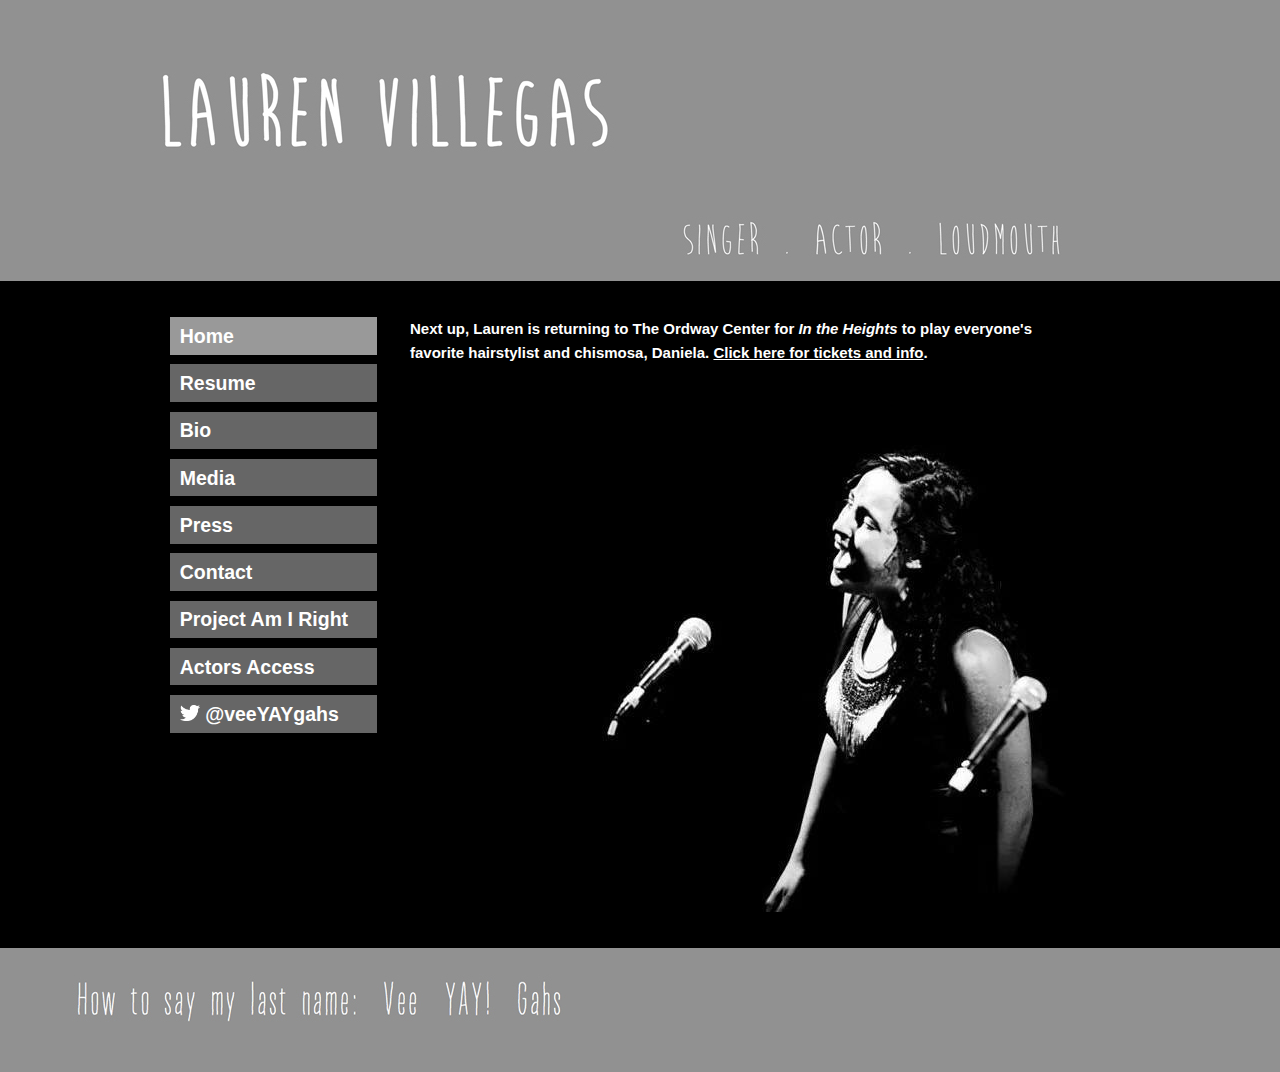
==== index.html @ 74ecfb87 "again" ====
<!DOCTYPE html>
<html lang="en">
<head>
<meta charset="utf-8" />
<meta name="description" content="Lauren Villegas &mdash; Actor, Singer, Performer">
<meta name="keywords" content="singer, actor, actresses, mezzo">
<link rel="shortcut icon" href="favicon.ico"/>
<title>Lauren Villegas &mdash; Actor, Singer, Performer</title>

<link rel="stylesheet" href="css/bootstrap-1.0.0.css" />
<link rel="stylesheet" href="css/960_12_col.css" />
<link rel="stylesheet" href="css/chosen.css" />

<!--[if lt IE 9]>
<script src="http://ie7-js.googlecode.com/svn/version/2.1(beta4)/IE9.js"></script>
<![endif]-->
<script src="js/libs/modernizr-2.0.6.min.js"></script>

</head>
<body>


  <div id="header">
	<div class="container_12">
		<p></p>		  
	</div>
	<!-- end .container_12 -->
  </div>
  <div class="clear"></div>

<body>
  <div id="header">
	<div class="container_12">
		    <a href="index.html"><img src="img/lv.jpg"></a>
	</div>
	<!-- end .container_12 -->
  </div>
  <div class="clear"></div>




  <!--<div  id="main" class="container_12">
  	<div class="grid_12 feature">
  	<br/><br/><img src="img/lv_banner_4.jpg" alt="Lauren Villegas">
		</div>
		</div>-->
                        
	
  	</div>
  	
 <div id="main" class="container_12">
  	<div class="grid_9 prefix_3">
	  	<h2></h2>
  	</div>
  	<div class="clear"></div>	  	
  	<div class="grid_3">
  		<ul class="unstyled side-nav">
  			<li class="active">Home</li>
  			<li><a href="resume.html">Resume</a></li>
            <li><a href="bio.html">Bio</a></li>
			<li><a href="media.html">Media</a></li>
            <li><a href="press.html">Press</a></li>
  			<li><a href="contact.html">Contact</a></li>
            <li><a href="pair.html">Project Am I Right</a></li>
            <li><a href="http://resumes.actorsaccess.com/laurenvillegas">Actors Access</a></li>
            <li><a href="http://twitter.com/VeeYAYGahs"><img src="img/twitter_white.png" width="20px"> @veeYAYgahs</a></li>
            <br/><br/>
  		</ul>
  	</div>
  	<div class="grid_9">
        <div><h4><font color=#FFFFFF>Next up, Lauren is returning to The Ordway Center for <em>In the Heights</em> to play everyone's favorite hairstylist and chismosa, Daniela. <a href="https://ordway.org/event/in-the-heights/"><u>Click here for tickets and info</u></a>.</font></h4>
		</div>
        <img src="img/lv_banner_6.jpg" alt="Lauren Villegas" align="right"><br /><h3><br />
            <!--<h3><font color=#FFFFFF>Lauren is currently making her Off-Broadway debut in Spamilton: An American Parody from the writer and creator of Forbidden Broadway. Visit <a href="http://www.spamilton.com"><u>www.spamilton.com</u></a> for more information and tickets.</font></h3><br />-->
            </div>
      </div><!-- END .container_12 -->
<br /><br />
<div id="footer">
	  <div>
		<a href="http://twitter.com/VeeYAYGahs"><img src="img/say_my_name.jpg"></a>
		</div>	


  </div>
    
    <script type="text/javascript">
        
        var _gaq = _gaq || [];
        _gaq.push(['_setAccount', 'UA-39452061-1']);
        _gaq.push(['_trackPageview']);
        
        (function() {
         var ga = document.createElement('script'); ga.type = 'text/javascript'; ga.async = true;
         ga.src = ('https:' == document.location.protocol ? 'https://ssl' : 'http://www') + '.google-analytics.com/ga.js';
         var s = document.getElementsByTagName('script')[0]; s.parentNode.insertBefore(ga, s);
         })();
        
        </script>


</body>
</html>
---- css/960_12_col.css ----
/*
  960 Grid System ~ Core CSS.
  Learn more ~ http://960.gs/

  Licensed under GPL and MIT.
*/

/*
  Forces backgrounds to span full width,
  even if there is horizontal scrolling.
  Increase this if your layout is wider.

  Note: IE6 works fine without this fix.
*/

body {
  min-width: 960px;
}

/* `Container
----------------------------------------------------------------------------------------------------*/

.container_12 {
  margin-left: auto;
  margin-right: auto;
  width: 960px;
}

/* `Grid >> Global
----------------------------------------------------------------------------------------------------*/

.grid_1,
.grid_2,
.grid_3,
.grid_4,
.grid_5,
.grid_6,
.grid_7,
.grid_8,
.grid_9,
.grid_10,
.grid_11,
.grid_12 {
  display: inline;
  float: left;
  margin-left: 10px;
  margin-right: 10px;
}

.push_1, .pull_1,
.push_2, .pull_2,
.push_3, .pull_3,
.push_4, .pull_4,
.push_5, .pull_5,
.push_6, .pull_6,
.push_7, .pull_7,
.push_8, .pull_8,
.push_9, .pull_9,
.push_10, .pull_10,
.push_11, .pull_11 {
  position: relative;
}

/* `Grid >> Children (Alpha ~ First, Omega ~ Last)
----------------------------------------------------------------------------------------------------*/

.alpha {
  margin-left: 0;
}

.omega {
  margin-right: 0;
}

/* `Grid >> 12 Columns
----------------------------------------------------------------------------------------------------*/

.container_12 .grid_1 {
  width: 60px;
}

.container_12 .grid_2 {
  width: 140px;
}

.container_12 .grid_3 {
  width: 220px;
}

.container_12 .grid_4 {
  width: 300px;
}

.container_12 .grid_5 {
  width: 380px;
}

.container_12 .grid_6 {
  width: 460px;
}

.container_12 .grid_7 {
  width: 540px;
}

.container_12 .grid_8 {
  width: 620px;
}

.container_12 .grid_9 {
  width: 660px;
}

.container_12 .grid_10 {
  width: 780px;
}

.container_12 .grid_11 {
  width: 860px;
}

.container_12 .grid_12 {
  width: 940px;
}

/* `Prefix Extra Space >> 12 Columns
----------------------------------------------------------------------------------------------------*/

.container_12 .prefix_1 {
  padding-left: 80px;
}

.container_12 .prefix_2 {
  padding-left: 160px;
}

.container_12 .prefix_3 {
  padding-left: 240px;
}

.container_12 .prefix_4 {
  padding-left: 320px;
}

.container_12 .prefix_5 {
  padding-left: 400px;
}

.container_12 .prefix_6 {
  padding-left: 480px;
}

.container_12 .prefix_7 {
  padding-left: 560px;
}

.container_12 .prefix_8 {
  padding-left: 640px;
}

.container_12 .prefix_9 {
  padding-left: 720px;
}

.container_12 .prefix_10 {
  padding-left: 800px;
}

.container_12 .prefix_11 {
  padding-left: 880px;
}

/* `Suffix Extra Space >> 12 Columns
----------------------------------------------------------------------------------------------------*/

.container_12 .suffix_1 {
  padding-right: 80px;
}

.container_12 .suffix_2 {
  padding-right: 160px;
}

.container_12 .suffix_3 {
  padding-right: 240px;
}

.container_12 .suffix_4 {
  padding-right: 320px;
}

.container_12 .suffix_5 {
  padding-right: 400px;
}

.container_12 .suffix_6 {
  padding-right: 480px;
}

.container_12 .suffix_7 {
  padding-right: 560px;
}

.container_12 .suffix_8 {
  padding-right: 640px;
}

.container_12 .suffix_9 {
  padding-right: 720px;
}

.container_12 .suffix_10 {
  padding-right: 800px;
}

.container_12 .suffix_11 {
  padding-right: 880px;
}

/* `Push Space >> 12 Columns
----------------------------------------------------------------------------------------------------*/

.container_12 .push_1 {
  left: 80px;
}

.container_12 .push_2 {
  left: 160px;
}

.container_12 .push_3 {
  left: 240px;
}

.container_12 .push_4 {
  left: 320px;
}

.container_12 .push_5 {
  left: 400px;
}

.container_12 .push_6 {
  left: 480px;
}

.container_12 .push_7 {
  left: 560px;
}

.container_12 .push_8 {
  left: 640px;
}

.container_12 .push_9 {
  left: 720px;
}

.container_12 .push_10 {
  left: 800px;
}

.container_12 .push_11 {
  left: 880px;
}

/* `Pull Space >> 12 Columns
----------------------------------------------------------------------------------------------------*/

.container_12 .pull_1 {
  left: -80px;
}

.container_12 .pull_2 {
  left: -160px;
}

.container_12 .pull_3 {
  left: -240px;
}

.container_12 .pull_4 {
  left: -320px;
}

.container_12 .pull_5 {
  left: -400px;
}

.container_12 .pull_6 {
  left: -480px;
}

.container_12 .pull_7 {
  left: -560px;
}

.container_12 .pull_8 {
  left: -640px;
}

.container_12 .pull_9 {
  left: -720px;
}

.container_12 .pull_10 {
  left: -800px;
}

.container_12 .pull_11 {
  left: -880px;
}

/* `Clear Floated Elements
----------------------------------------------------------------------------------------------------*/

/* http://sonspring.com/journal/clearing-floats */

.clear {
  clear: both;
  display: block;
  overflow: hidden;
  visibility: hidden;
  width: 0;
  height: 0;
}

/* http://www.yuiblog.com/blog/2010/09/27/clearfix-reloaded-overflowhidden-demystified */

.clearfix:before,
.clearfix:after,
.container_12:before,
.container_12:after {
  content: '.';
  display: block;
  overflow: hidden;
  visibility: hidden;
  font-size: 0;
  line-height: 0;
  width: 0;
  height: 0;
}

.clearfix:after,
.container_12:after {
  clear: both;
}

/*
  The following zoom:1 rule is specifically for IE6 + IE7.
  Move to separate stylesheet if invalid CSS is a problem.
*/

.clearfix,
.container_12 {
  zoom: 1;
}

.hide {
  display:none;
}
---- css/chosen.css ----
/* @group Base */
.chzn-container {
  font-size: 13px;
  position: relative;
  display: inline-block;
  zoom: 1;
  *display: inline;
}
.chzn-container .chzn-drop {
  background: #fff;
  border: 1px solid #aaa;
  border-top: 0;
  position: absolute;
  top: 29px;
  left: 0;
  -webkit-box-shadow: 0 4px 5px rgba(0,0,0,.15);
  -moz-box-shadow   : 0 4px 5px rgba(0,0,0,.15);
  -o-box-shadow     : 0 4px 5px rgba(0,0,0,.15);
  box-shadow        : 0 4px 5px rgba(0,0,0,.15);
  z-index: 999;
}
/* @end */

/* @group Single Chosen */
.chzn-container-single .chzn-single {
  background-color: #fff;
  background-image: -webkit-gradient(linear, left bottom, left top, color-stop(0, #eeeeee), color-stop(0.5, white));
  background-image: -webkit-linear-gradient(center bottom, #eeeeee 0%, white 50%);
  background-image: -moz-linear-gradient(center bottom, #eeeeee 0%, white 50%);
  background-image: -o-linear-gradient(top, #eeeeee 0%,#ffffff 50%);
  background-image: -ms-linear-gradient(top, #eeeeee 0%,#ffffff 50%);
  filter: progid:DXImageTransform.Microsoft.gradient( startColorstr='#eeeeee', endColorstr='#ffffff',GradientType=0 );
  background-image: linear-gradient(top, #eeeeee 0%,#ffffff 50%);
  -webkit-border-radius: 4px;
  -moz-border-radius   : 4px;
  border-radius        : 4px;
  -moz-background-clip   : padding;
  -webkit-background-clip: padding-box;
  background-clip        : padding-box;
  border: 1px solid #aaa;
  display: block;
  overflow: hidden;
  white-space: nowrap;
  position: relative;
  height: 26px;
  line-height: 26px;
  padding: 0 0 0 8px;
  color: #444;
  text-decoration: none;
}
.chzn-container-single .chzn-single span {
  margin-right: 26px;
  display: block;
  overflow: hidden;
  white-space: nowrap;
  -o-text-overflow: ellipsis;
  -ms-text-overflow: ellipsis;
  text-overflow: ellipsis;
}
.chzn-container-single .chzn-single div {
  -webkit-border-radius: 0 4px 4px 0;
  -moz-border-radius   : 0 4px 4px 0;
  border-radius        : 0 4px 4px 0;
  -moz-background-clip   : padding;
  -webkit-background-clip: padding-box;
  background-clip        : padding-box;
  background: #ccc;
  background-image: -webkit-gradient(linear, left bottom, left top, color-stop(0, #ccc), color-stop(0.6, #eee));
  background-image: -webkit-linear-gradient(center bottom, #ccc 0%, #eee 60%);
  background-image: -moz-linear-gradient(center bottom, #ccc 0%, #eee 60%);
  background-image: -o-linear-gradient(bottom, #ccc 0%, #eee 60%);
  background-image: -ms-linear-gradient(top, #cccccc 0%,#eeeeee 60%);
  filter: progid:DXImageTransform.Microsoft.gradient( startColorstr='#cccccc', endColorstr='#eeeeee',GradientType=0 );
  background-image: linear-gradient(top, #cccccc 0%,#eeeeee 60%);
  border-left: 1px solid #aaa;
  position: absolute;
  right: 0;
  top: 0;
  display: block;
  height: 100%;
  width: 18px;
}
.chzn-container-single .chzn-single div b {
  background: url('chosen-sprite.png') no-repeat 0 1px;
  display: block;
  width: 100%;
  height: 100%;
}
.chzn-container-single .chzn-search {
  padding: 3px 4px;
  margin: 0;
  white-space: nowrap;
}
.chzn-container-single .chzn-search input {
  background: #fff url('chosen-sprite.png') no-repeat 100% -20px;
  background: url('chosen-sprite.png') no-repeat 100% -20px, -webkit-gradient(linear, left bottom, left top, color-stop(0.85, white), color-stop(0.99, #eeeeee));
  background: url('chosen-sprite.png') no-repeat 100% -20px, -webkit-linear-gradient(center bottom, white 85%, #eeeeee 99%);
  background: url('chosen-sprite.png') no-repeat 100% -20px, -moz-linear-gradient(center bottom, white 85%, #eeeeee 99%);
  background: url('chosen-sprite.png') no-repeat 100% -20px, -o-linear-gradient(bottom, white 85%, #eeeeee 99%);
  background: url('chosen-sprite.png') no-repeat 100% -20px, -ms-linear-gradient(top, #ffffff 85%,#eeeeee 99%);
  background: url('chosen-sprite.png') no-repeat 100% -20px, -ms-linear-gradient(top, #ffffff 85%,#eeeeee 99%);
  background: url('chosen-sprite.png') no-repeat 100% -20px, linear-gradient(top, #ffffff 85%,#eeeeee 99%);
  margin: 1px 0;
  padding: 4px 20px 4px 5px;
  outline: 0;
  border: 1px solid #aaa;
  font-family: sans-serif;
  font-size: 1em;
}
.chzn-container-single .chzn-drop {
  -webkit-border-radius: 0 0 4px 4px;
  -moz-border-radius   : 0 0 4px 4px;
  border-radius        : 0 0 4px 4px;
  -moz-background-clip   : padding;
  -webkit-background-clip: padding-box;
  background-clip        : padding-box;
}
/* @end */

/* @group Multi Chosen */
.chzn-container-multi .chzn-choices {
  background-color: #fff;
  background-image: -webkit-gradient(linear, left bottom, left top, color-stop(0.85, white), color-stop(0.99, #eeeeee));
  background-image: -webkit-linear-gradient(center bottom, white 85%, #eeeeee 99%);
  background-image: -moz-linear-gradient(center bottom, white 85%, #eeeeee 99%);
  background-image: -o-linear-gradient(bottom, white 85%, #eeeeee 99%);
  background-image: -ms-linear-gradient(top, #ffffff 85%,#eeeeee 99%);
  filter: progid:DXImageTransform.Microsoft.gradient( startColorstr='#ffffff', endColorstr='#eeeeee',GradientType=0 );
  background-image: linear-gradient(top, #ffffff 85%,#eeeeee 99%);
  border: 1px solid #aaa;
  margin: 0;
  padding: 0;
  cursor: text;
  overflow: hidden;
  height: auto !important;
  height: 1%;
  position: relative;
}
.chzn-container-multi .chzn-choices li {
  float: left;
  list-style: none;
}
.chzn-container-multi .chzn-choices .search-field {
  white-space: nowrap;
  margin: 0;
  padding: 0;
}
.chzn-container-multi .chzn-choices .search-field input {
  color: #666;
  background: transparent !important;
  border: 0 !important;
  padding: 5px;
  margin: 1px 0;
  outline: 0;
  -webkit-box-shadow: none;
  -moz-box-shadow   : none;
  -o-box-shadow     : none;
  box-shadow        : none;
}
.chzn-container-multi .chzn-choices .search-field .default {
  color: #999;
}
.chzn-container-multi .chzn-choices .search-choice {
  -webkit-border-radius: 3px;
  -moz-border-radius   : 3px;
  border-radius        : 3px;
  -moz-background-clip   : padding;
  -webkit-background-clip: padding-box;
  background-clip        : padding-box;
  background-color: #e4e4e4;
  background-image: -webkit-gradient(linear, left bottom, left top, color-stop(0, #e4e4e4), color-stop(0.7, #eeeeee));
  background-image: -webkit-linear-gradient(center bottom, #e4e4e4 0%, #eeeeee 70%);
  background-image: -moz-linear-gradient(center bottom, #e4e4e4 0%, #eeeeee 70%);
  background-image: -o-linear-gradient(bottom, #e4e4e4 0%, #eeeeee 70%);
  background-image: -ms-linear-gradient(top, #e4e4e4 0%,#eeeeee 70%);
  filter: progid:DXImageTransform.Microsoft.gradient( startColorstr='#e4e4e4', endColorstr='#eeeeee',GradientType=0 );
  background-image: linear-gradient(top, #e4e4e4 0%,#eeeeee 70%);
  color: #333;
  border: 1px solid #b4b4b4;
  line-height: 13px;
  padding: 3px 19px 3px 6px;
  margin: 3px 0 3px 5px;
  position: relative;
}
.chzn-container-multi .chzn-choices .search-choice span {
  cursor: default;
}
.chzn-container-multi .chzn-choices .search-choice-focus {
  background: #d4d4d4;
}
.chzn-container-multi .chzn-choices .search-choice .search-choice-close {
  display: block;
  position: absolute;
  right: 5px;
  top: 6px;
  width: 8px;
  height: 9px;
  font-size: 1px;
  background: url(chosen-sprite.png) right top no-repeat;
}
.chzn-container-multi .chzn-choices .search-choice .search-choice-close:hover {
  background-position: right -9px;
}
.chzn-container-multi .chzn-choices .search-choice-focus .search-choice-close {
  background-position: right -9px;
}
/* @end */

/* @group Results */
.chzn-container .chzn-results {
  margin: 0 4px 4px 0;
  max-height: 190px;
  padding: 0 0 0 4px;
  position: relative;
  overflow-x: hidden;
  overflow-y: auto;
}
.chzn-container-multi .chzn-results {
  margin: -1px 0 0;
  padding: 0;
}
.chzn-container .chzn-results li {
  line-height: 80%;
  padding: 7px 7px 8px;
  margin: 0;
  list-style: none;
}
.chzn-container .chzn-results .active-result {
  cursor: pointer;
}
.chzn-container .chzn-results .highlighted {
  background: #3875d7;
  color: #fff;
}
.chzn-container .chzn-results li em {
  background: #feffde;
  font-style: normal;
}
.chzn-container .chzn-results .highlighted em {
  background: transparent;
}
.chzn-container .chzn-results .no-results {
  background: #f4f4f4;
}
.chzn-container .chzn-results .group-result {
  cursor: default;
  color: #999;
  font-weight: bold;
}
.chzn-container .chzn-results .group-option {
  padding-left: 20px;
}
.chzn-container-multi .chzn-drop .result-selected {
  display: none;
}
/* @end */

/* @group Active  */
.chzn-container-active .chzn-single {
  -webkit-box-shadow: 0 0 5px rgba(0,0,0,.3);
  -moz-box-shadow   : 0 0 5px rgba(0,0,0,.3);
  -o-box-shadow     : 0 0 5px rgba(0,0,0,.3);
  box-shadow        : 0 0 5px rgba(0,0,0,.3);
  border: 1px solid #5897fb;
}
.chzn-container-active .chzn-single-with-drop {
  border: 1px solid #aaa;
  -webkit-box-shadow: 0 1px 0 #fff inset;
  -moz-box-shadow   : 0 1px 0 #fff inset;
  -o-box-shadow     : 0 1px 0 #fff inset;
  box-shadow        : 0 1px 0 #fff inset;
  background-color: #eee;
  background-image: -webkit-gradient(linear, left bottom, left top, color-stop(0, white), color-stop(0.5, #eeeeee));
  background-image: -webkit-linear-gradient(center bottom, white 0%, #eeeeee 50%);
  background-image: -moz-linear-gradient(center bottom, white 0%, #eeeeee 50%);
  background-image: -o-linear-gradient(bottom, white 0%, #eeeeee 50%);
  background-image: -ms-linear-gradient(top, #ffffff 0%,#eeeeee 50%);
  filter: progid:DXImageTransform.Microsoft.gradient( startColorstr='#ffffff', endColorstr='#eeeeee',GradientType=0 );
  background-image: linear-gradient(top, #ffffff 0%,#eeeeee 50%);
  -webkit-border-bottom-left-radius : 0;
  -webkit-border-bottom-right-radius: 0;
  -moz-border-radius-bottomleft : 0;
  -moz-border-radius-bottomright: 0;
  border-bottom-left-radius : 0;
  border-bottom-right-radius: 0;
}
.chzn-container-active .chzn-single-with-drop div {
  background: transparent;
  border-left: none;
}
.chzn-container-active .chzn-single-with-drop div b {
  background-position: -18px 1px;
}
.chzn-container-active .chzn-choices {
  -webkit-box-shadow: 0 0 5px rgba(0,0,0,.3);
  -moz-box-shadow   : 0 0 5px rgba(0,0,0,.3);
  -o-box-shadow     : 0 0 5px rgba(0,0,0,.3);
  box-shadow        : 0 0 5px rgba(0,0,0,.3);
  border: 1px solid #5897fb;
}
.chzn-container-active .chzn-choices .search-field input {
  color: #111 !important;
}
/* @end */

/* @group Right to Left */
.chzn-rtl { direction:rtl;text-align: right; }
.chzn-rtl .chzn-single { padding-left: 0; padding-right: 8px; }
.chzn-rtl .chzn-single span { margin-left: 26px; margin-right: 0; }
.chzn-rtl .chzn-single div { 
  left: 0; right: auto; 
  border-left: none; border-right: 1px solid #aaaaaa;
  -webkit-border-radius: 4px 0 0 4px;
  -moz-border-radius   : 4px 0 0 4px;
  border-radius        : 4px 0 0 4px; 
}
.chzn-rtl .chzn-choices li { float: right; }
.chzn-rtl .chzn-choices .search-choice { padding: 3px 6px 3px 19px; margin: 3px 5px 3px 0; }
.chzn-rtl .chzn-choices .search-choice .search-choice-close { left: 5px; right: auto; background-position: right top;}
.chzn-rtl.chzn-container-single .chzn-results { margin-left: 4px; margin-right: 0; padding-left: 0; padding-right: 4px; }
.chzn-rtl .chzn-results .group-option { padding-left: 0; padding-right: 20px; }
.chzn-rtl.chzn-container-active .chzn-single-with-drop div { border-right: none; }
.chzn-rtl .chzn-search input {
  background: url('chosen-sprite.png') no-repeat -38px -20px, #ffffff;
  background: url('chosen-sprite.png') no-repeat -38px -20px, -webkit-gradient(linear, left bottom, left top, color-stop(0.85, white), color-stop(0.99, #eeeeee));
  background: url('chosen-sprite.png') no-repeat -38px -20px, -webkit-linear-gradient(center bottom, white 85%, #eeeeee 99%);  
  background: url('chosen-sprite.png') no-repeat -38px -20px, -moz-linear-gradient(center bottom, white 85%, #eeeeee 99%);
  background: url('chosen-sprite.png') no-repeat -38px -20px, -o-linear-gradient(bottom, white 85%, #eeeeee 99%);
  background: url('chosen-sprite.png') no-repeat -38px -20px, -ms-linear-gradient(top, #ffffff 85%,#eeeeee 99%);
  background: url('chosen-sprite.png') no-repeat -38px -20px, -ms-linear-gradient(top, #ffffff 85%,#eeeeee 99%);
  background: url('chosen-sprite.png') no-repeat -38px -20px, linear-gradient(top, #ffffff 85%,#eeeeee 99%);
  padding: 4px 5px 4px 20px;
}
/* @end */
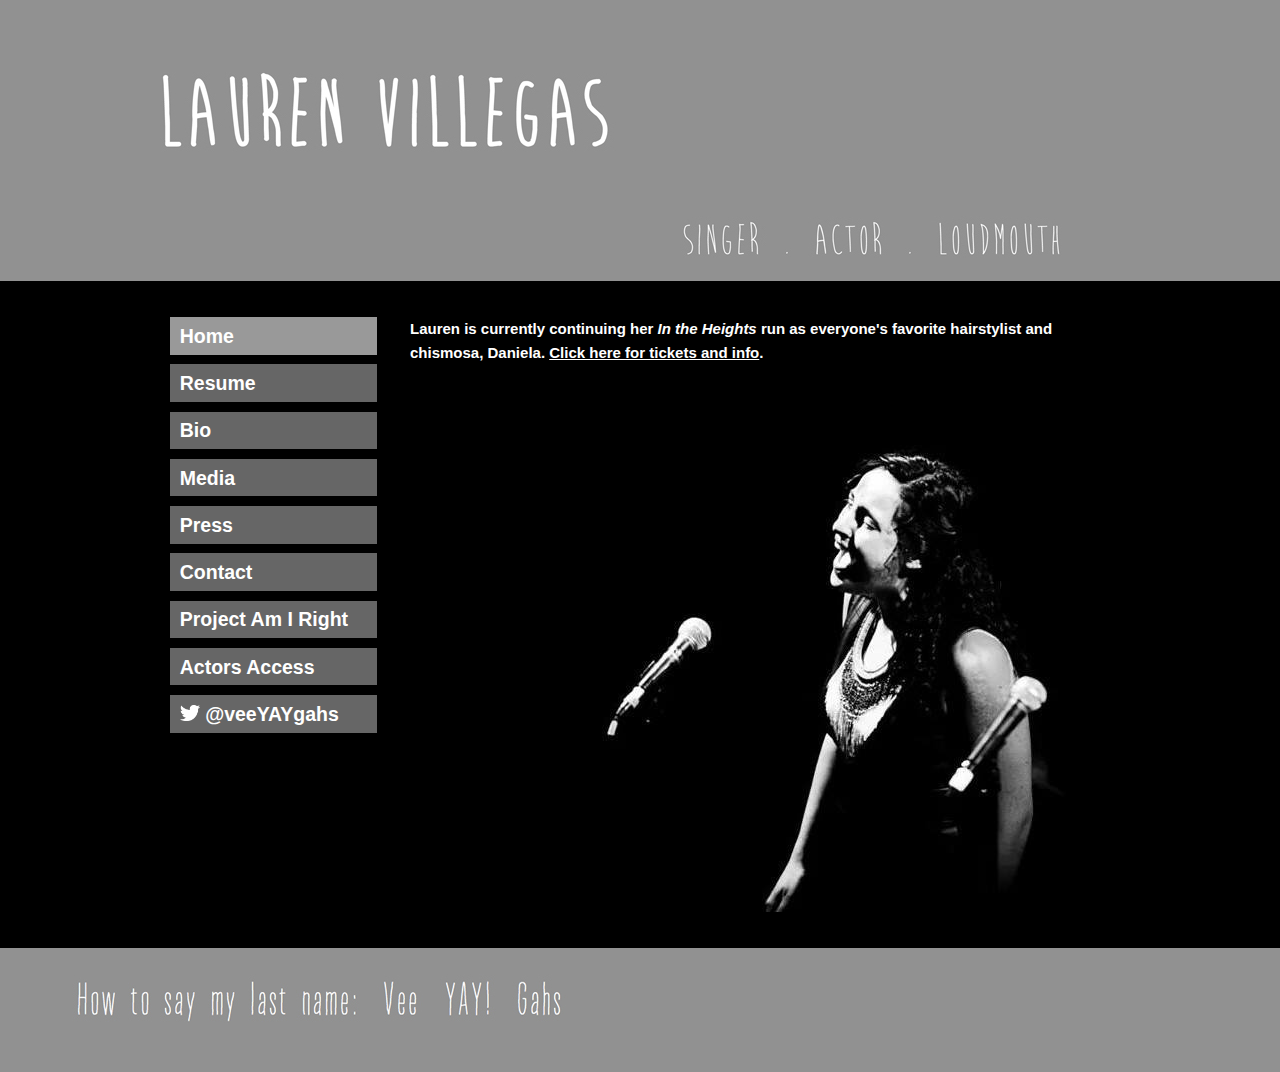
==== commit ae0df496: "Update index.html" ====
--- a/index.html
+++ b/index.html
@@ -1,103 +1,103 @@
-<!DOCTYPE html>
-<html lang="en">
-<head>
-<meta charset="utf-8" />
-<meta name="description" content="Lauren Villegas &mdash; Actor, Singer, Performer">
-<meta name="keywords" content="singer, actor, actresses, mezzo">
-<link rel="shortcut icon" href="favicon.ico"/>
-<title>Lauren Villegas &mdash; Actor, Singer, Performer</title>
-
-<link rel="stylesheet" href="css/bootstrap-1.0.0.css" />
-<link rel="stylesheet" href="css/960_12_col.css" />
-<link rel="stylesheet" href="css/chosen.css" />
-
-<!--[if lt IE 9]>
-<script src="http://ie7-js.googlecode.com/svn/version/2.1(beta4)/IE9.js"></script>
-<![endif]-->
-<script src="js/libs/modernizr-2.0.6.min.js"></script>
-
-</head>
-<body>
-
-
-  <div id="header">
-	<div class="container_12">
-		<p></p>		  
-	</div>
-	<!-- end .container_12 -->
-  </div>
-  <div class="clear"></div>
-
-<body>
-  <div id="header">
-	<div class="container_12">
-		    <a href="index.html"><img src="img/lv.jpg"></a>
-	</div>
-	<!-- end .container_12 -->
-  </div>
-  <div class="clear"></div>
-
-
-
-
-  <!--<div  id="main" class="container_12">
-  	<div class="grid_12 feature">
-  	<br/><br/><img src="img/lv_banner_4.jpg" alt="Lauren Villegas">
-		</div>
-		</div>-->
-                        
-	
-  	</div>
-  	
- <div id="main" class="container_12">
-  	<div class="grid_9 prefix_3">
-	  	<h2></h2>
-  	</div>
-  	<div class="clear"></div>	  	
-  	<div class="grid_3">
-  		<ul class="unstyled side-nav">
-  			<li class="active">Home</li>
-  			<li><a href="resume.html">Resume</a></li>
-            <li><a href="bio.html">Bio</a></li>
-			<li><a href="media.html">Media</a></li>
-            <li><a href="press.html">Press</a></li>
-  			<li><a href="contact.html">Contact</a></li>
-            <li><a href="pair.html">Project Am I Right</a></li>
-            <li><a href="http://resumes.actorsaccess.com/laurenvillegas">Actors Access</a></li>
-            <li><a href="http://twitter.com/VeeYAYGahs"><img src="img/twitter_white.png" width="20px"> @veeYAYgahs</a></li>
-            <br/><br/>
-  		</ul>
-  	</div>
-  	<div class="grid_9">
-        <div><h4><font color=#FFFFFF>Next up, Lauren is returning to The Ordway Center for <em>In the Heights</em> to play everyone's favorite hairstylist and chismosa, Daniela. <a href="https://ordway.org/event/in-the-heights/"><u>Click here for tickets and info</u></a>.</font></h4>
-		</div>
-        <img src="img/lv_banner_6.jpg" alt="Lauren Villegas" align="right"><br /><h3><br />
-            <!--<h3><font color=#FFFFFF>Lauren is currently making her Off-Broadway debut in Spamilton: An American Parody from the writer and creator of Forbidden Broadway. Visit <a href="http://www.spamilton.com"><u>www.spamilton.com</u></a> for more information and tickets.</font></h3><br />-->
-            </div>
-      </div><!-- END .container_12 -->
-<br /><br />
-<div id="footer">
-	  <div>
-		<a href="http://twitter.com/VeeYAYGahs"><img src="img/say_my_name.jpg"></a>
-		</div>	
-
-
-  </div>
-    
-    <script type="text/javascript">
-        
-        var _gaq = _gaq || [];
-        _gaq.push(['_setAccount', 'UA-39452061-1']);
-        _gaq.push(['_trackPageview']);
-        
-        (function() {
-         var ga = document.createElement('script'); ga.type = 'text/javascript'; ga.async = true;
-         ga.src = ('https:' == document.location.protocol ? 'https://ssl' : 'http://www') + '.google-analytics.com/ga.js';
-         var s = document.getElementsByTagName('script')[0]; s.parentNode.insertBefore(ga, s);
-         })();
-        
-        </script>
-
-
-</body>
-</html>
+<!DOCTYPE html>
+<html lang="en">
+<head>
+<meta charset="utf-8" />
+<meta name="description" content="Lauren Villegas &mdash; Actor, Singer, Performer">
+<meta name="keywords" content="singer, actor, actresses, mezzo">
+<link rel="shortcut icon" href="favicon.ico"/>
+<title>Lauren Villegas &mdash; Actor, Singer, Performer</title>
+
+<link rel="stylesheet" href="css/bootstrap-1.0.0.css" />
+<link rel="stylesheet" href="css/960_12_col.css" />
+<link rel="stylesheet" href="css/chosen.css" />
+
+<!--[if lt IE 9]>
+<script src="http://ie7-js.googlecode.com/svn/version/2.1(beta4)/IE9.js"></script>
+<![endif]-->
+<script src="js/libs/modernizr-2.0.6.min.js"></script>
+
+</head>
+<body>
+
+
+  <div id="header">
+	<div class="container_12">
+		<p></p>		  
+	</div>
+	<!-- end .container_12 -->
+  </div>
+  <div class="clear"></div>
+
+<body>
+  <div id="header">
+	<div class="container_12">
+		    <a href="index.html"><img src="img/lv.jpg"></a>
+	</div>
+	<!-- end .container_12 -->
+  </div>
+  <div class="clear"></div>
+
+
+
+
+  <!--<div  id="main" class="container_12">
+  	<div class="grid_12 feature">
+  	<br/><br/><img src="img/lv_banner_4.jpg" alt="Lauren Villegas">
+		</div>
+		</div>-->
+                        
+	
+  	</div>
+  	
+ <div id="main" class="container_12">
+  	<div class="grid_9 prefix_3">
+	  	<h2></h2>
+  	</div>
+  	<div class="clear"></div>	  	
+  	<div class="grid_3">
+  		<ul class="unstyled side-nav">
+  			<li class="active">Home</li>
+  			<li><a href="resume.html">Resume</a></li>
+            <li><a href="bio.html">Bio</a></li>
+			<li><a href="media.html">Media</a></li>
+            <li><a href="press.html">Press</a></li>
+  			<li><a href="contact.html">Contact</a></li>
+            <li><a href="pair.html">Project Am I Right</a></li>
+            <li><a href="http://resumes.actorsaccess.com/laurenvillegas">Actors Access</a></li>
+            <li><a href="http://twitter.com/VeeYAYGahs"><img src="img/twitter_white.png" width="20px"> @veeYAYgahs</a></li>
+            <br/><br/>
+  		</ul>
+  	</div>
+  	<div class="grid_9">
+        <div><h4><font color=#FFFFFF>Lauren is currently continuing her <em>In the Heights</em> run as everyone's favorite hairstylist and chismosa, Daniela. <a href="https://victoriatheatre.com/shows/in-the-heights/"><u>Click here for tickets and info</u></a>.</font></h4>
+		</div>
+        <img src="img/lv_banner_6.jpg" alt="Lauren Villegas" align="right"><br /><h3><br />
+            <!--<h3><font color=#FFFFFF>Lauren is currently making her Off-Broadway debut in Spamilton: An American Parody from the writer and creator of Forbidden Broadway. Visit <a href="http://www.spamilton.com"><u>www.spamilton.com</u></a> for more information and tickets.</font></h3><br />-->
+            </div>
+      </div><!-- END .container_12 -->
+<br /><br />
+<div id="footer">
+	  <div>
+		<a href="http://twitter.com/VeeYAYGahs"><img src="img/say_my_name.jpg"></a>
+		</div>	
+
+
+  </div>
+    
+    <script type="text/javascript">
+        
+        var _gaq = _gaq || [];
+        _gaq.push(['_setAccount', 'UA-39452061-1']);
+        _gaq.push(['_trackPageview']);
+        
+        (function() {
+         var ga = document.createElement('script'); ga.type = 'text/javascript'; ga.async = true;
+         ga.src = ('https:' == document.location.protocol ? 'https://ssl' : 'http://www') + '.google-analytics.com/ga.js';
+         var s = document.getElementsByTagName('script')[0]; s.parentNode.insertBefore(ga, s);
+         })();
+        
+        </script>
+
+
+</body>
+</html>
--- a/css/960_12_col.css
+++ b/css/960_12_col.css
@@ -1,361 +1,361 @@
-/*
-  960 Grid System ~ Core CSS.
-  Learn more ~ http://960.gs/
-
-  Licensed under GPL and MIT.
-*/
-
-/*
-  Forces backgrounds to span full width,
-  even if there is horizontal scrolling.
-  Increase this if your layout is wider.
-
-  Note: IE6 works fine without this fix.
-*/
-
-body {
-  min-width: 960px;
-}
-
-/* `Container
-----------------------------------------------------------------------------------------------------*/
-
-.container_12 {
-  margin-left: auto;
-  margin-right: auto;
-  width: 960px;
-}
-
-/* `Grid >> Global
-----------------------------------------------------------------------------------------------------*/
-
-.grid_1,
-.grid_2,
-.grid_3,
-.grid_4,
-.grid_5,
-.grid_6,
-.grid_7,
-.grid_8,
-.grid_9,
-.grid_10,
-.grid_11,
-.grid_12 {
-  display: inline;
-  float: left;
-  margin-left: 10px;
-  margin-right: 10px;
-}
-
-.push_1, .pull_1,
-.push_2, .pull_2,
-.push_3, .pull_3,
-.push_4, .pull_4,
-.push_5, .pull_5,
-.push_6, .pull_6,
-.push_7, .pull_7,
-.push_8, .pull_8,
-.push_9, .pull_9,
-.push_10, .pull_10,
-.push_11, .pull_11 {
-  position: relative;
-}
-
-/* `Grid >> Children (Alpha ~ First, Omega ~ Last)
-----------------------------------------------------------------------------------------------------*/
-
-.alpha {
-  margin-left: 0;
-}
-
-.omega {
-  margin-right: 0;
-}
-
-/* `Grid >> 12 Columns
-----------------------------------------------------------------------------------------------------*/
-
-.container_12 .grid_1 {
-  width: 60px;
-}
-
-.container_12 .grid_2 {
-  width: 140px;
-}
-
-.container_12 .grid_3 {
-  width: 220px;
-}
-
-.container_12 .grid_4 {
-  width: 300px;
-}
-
-.container_12 .grid_5 {
-  width: 380px;
-}
-
-.container_12 .grid_6 {
-  width: 460px;
-}
-
-.container_12 .grid_7 {
-  width: 540px;
-}
-
-.container_12 .grid_8 {
-  width: 620px;
-}
-
-.container_12 .grid_9 {
-  width: 660px;
-}
-
-.container_12 .grid_10 {
-  width: 780px;
-}
-
-.container_12 .grid_11 {
-  width: 860px;
-}
-
-.container_12 .grid_12 {
-  width: 940px;
-}
-
-/* `Prefix Extra Space >> 12 Columns
-----------------------------------------------------------------------------------------------------*/
-
-.container_12 .prefix_1 {
-  padding-left: 80px;
-}
-
-.container_12 .prefix_2 {
-  padding-left: 160px;
-}
-
-.container_12 .prefix_3 {
-  padding-left: 240px;
-}
-
-.container_12 .prefix_4 {
-  padding-left: 320px;
-}
-
-.container_12 .prefix_5 {
-  padding-left: 400px;
-}
-
-.container_12 .prefix_6 {
-  padding-left: 480px;
-}
-
-.container_12 .prefix_7 {
-  padding-left: 560px;
-}
-
-.container_12 .prefix_8 {
-  padding-left: 640px;
-}
-
-.container_12 .prefix_9 {
-  padding-left: 720px;
-}
-
-.container_12 .prefix_10 {
-  padding-left: 800px;
-}
-
-.container_12 .prefix_11 {
-  padding-left: 880px;
-}
-
-/* `Suffix Extra Space >> 12 Columns
-----------------------------------------------------------------------------------------------------*/
-
-.container_12 .suffix_1 {
-  padding-right: 80px;
-}
-
-.container_12 .suffix_2 {
-  padding-right: 160px;
-}
-
-.container_12 .suffix_3 {
-  padding-right: 240px;
-}
-
-.container_12 .suffix_4 {
-  padding-right: 320px;
-}
-
-.container_12 .suffix_5 {
-  padding-right: 400px;
-}
-
-.container_12 .suffix_6 {
-  padding-right: 480px;
-}
-
-.container_12 .suffix_7 {
-  padding-right: 560px;
-}
-
-.container_12 .suffix_8 {
-  padding-right: 640px;
-}
-
-.container_12 .suffix_9 {
-  padding-right: 720px;
-}
-
-.container_12 .suffix_10 {
-  padding-right: 800px;
-}
-
-.container_12 .suffix_11 {
-  padding-right: 880px;
-}
-
-/* `Push Space >> 12 Columns
-----------------------------------------------------------------------------------------------------*/
-
-.container_12 .push_1 {
-  left: 80px;
-}
-
-.container_12 .push_2 {
-  left: 160px;
-}
-
-.container_12 .push_3 {
-  left: 240px;
-}
-
-.container_12 .push_4 {
-  left: 320px;
-}
-
-.container_12 .push_5 {
-  left: 400px;
-}
-
-.container_12 .push_6 {
-  left: 480px;
-}
-
-.container_12 .push_7 {
-  left: 560px;
-}
-
-.container_12 .push_8 {
-  left: 640px;
-}
-
-.container_12 .push_9 {
-  left: 720px;
-}
-
-.container_12 .push_10 {
-  left: 800px;
-}
-
-.container_12 .push_11 {
-  left: 880px;
-}
-
-/* `Pull Space >> 12 Columns
-----------------------------------------------------------------------------------------------------*/
-
-.container_12 .pull_1 {
-  left: -80px;
-}
-
-.container_12 .pull_2 {
-  left: -160px;
-}
-
-.container_12 .pull_3 {
-  left: -240px;
-}
-
-.container_12 .pull_4 {
-  left: -320px;
-}
-
-.container_12 .pull_5 {
-  left: -400px;
-}
-
-.container_12 .pull_6 {
-  left: -480px;
-}
-
-.container_12 .pull_7 {
-  left: -560px;
-}
-
-.container_12 .pull_8 {
-  left: -640px;
-}
-
-.container_12 .pull_9 {
-  left: -720px;
-}
-
-.container_12 .pull_10 {
-  left: -800px;
-}
-
-.container_12 .pull_11 {
-  left: -880px;
-}
-
-/* `Clear Floated Elements
-----------------------------------------------------------------------------------------------------*/
-
-/* http://sonspring.com/journal/clearing-floats */
-
-.clear {
-  clear: both;
-  display: block;
-  overflow: hidden;
-  visibility: hidden;
-  width: 0;
-  height: 0;
-}
-
-/* http://www.yuiblog.com/blog/2010/09/27/clearfix-reloaded-overflowhidden-demystified */
-
-.clearfix:before,
-.clearfix:after,
-.container_12:before,
-.container_12:after {
-  content: '.';
-  display: block;
-  overflow: hidden;
-  visibility: hidden;
-  font-size: 0;
-  line-height: 0;
-  width: 0;
-  height: 0;
-}
-
-.clearfix:after,
-.container_12:after {
-  clear: both;
-}
-
-/*
-  The following zoom:1 rule is specifically for IE6 + IE7.
-  Move to separate stylesheet if invalid CSS is a problem.
-*/
-
-.clearfix,
-.container_12 {
-  zoom: 1;
-}
-
-.hide {
-  display:none;
+/*
+  960 Grid System ~ Core CSS.
+  Learn more ~ http://960.gs/
+
+  Licensed under GPL and MIT.
+*/
+
+/*
+  Forces backgrounds to span full width,
+  even if there is horizontal scrolling.
+  Increase this if your layout is wider.
+
+  Note: IE6 works fine without this fix.
+*/
+
+body {
+  min-width: 960px;
+}
+
+/* `Container
+----------------------------------------------------------------------------------------------------*/
+
+.container_12 {
+  margin-left: auto;
+  margin-right: auto;
+  width: 960px;
+}
+
+/* `Grid >> Global
+----------------------------------------------------------------------------------------------------*/
+
+.grid_1,
+.grid_2,
+.grid_3,
+.grid_4,
+.grid_5,
+.grid_6,
+.grid_7,
+.grid_8,
+.grid_9,
+.grid_10,
+.grid_11,
+.grid_12 {
+  display: inline;
+  float: left;
+  margin-left: 10px;
+  margin-right: 10px;
+}
+
+.push_1, .pull_1,
+.push_2, .pull_2,
+.push_3, .pull_3,
+.push_4, .pull_4,
+.push_5, .pull_5,
+.push_6, .pull_6,
+.push_7, .pull_7,
+.push_8, .pull_8,
+.push_9, .pull_9,
+.push_10, .pull_10,
+.push_11, .pull_11 {
+  position: relative;
+}
+
+/* `Grid >> Children (Alpha ~ First, Omega ~ Last)
+----------------------------------------------------------------------------------------------------*/
+
+.alpha {
+  margin-left: 0;
+}
+
+.omega {
+  margin-right: 0;
+}
+
+/* `Grid >> 12 Columns
+----------------------------------------------------------------------------------------------------*/
+
+.container_12 .grid_1 {
+  width: 60px;
+}
+
+.container_12 .grid_2 {
+  width: 140px;
+}
+
+.container_12 .grid_3 {
+  width: 220px;
+}
+
+.container_12 .grid_4 {
+  width: 300px;
+}
+
+.container_12 .grid_5 {
+  width: 380px;
+}
+
+.container_12 .grid_6 {
+  width: 460px;
+}
+
+.container_12 .grid_7 {
+  width: 540px;
+}
+
+.container_12 .grid_8 {
+  width: 620px;
+}
+
+.container_12 .grid_9 {
+  width: 660px;
+}
+
+.container_12 .grid_10 {
+  width: 780px;
+}
+
+.container_12 .grid_11 {
+  width: 860px;
+}
+
+.container_12 .grid_12 {
+  width: 940px;
+}
+
+/* `Prefix Extra Space >> 12 Columns
+----------------------------------------------------------------------------------------------------*/
+
+.container_12 .prefix_1 {
+  padding-left: 80px;
+}
+
+.container_12 .prefix_2 {
+  padding-left: 160px;
+}
+
+.container_12 .prefix_3 {
+  padding-left: 240px;
+}
+
+.container_12 .prefix_4 {
+  padding-left: 320px;
+}
+
+.container_12 .prefix_5 {
+  padding-left: 400px;
+}
+
+.container_12 .prefix_6 {
+  padding-left: 480px;
+}
+
+.container_12 .prefix_7 {
+  padding-left: 560px;
+}
+
+.container_12 .prefix_8 {
+  padding-left: 640px;
+}
+
+.container_12 .prefix_9 {
+  padding-left: 720px;
+}
+
+.container_12 .prefix_10 {
+  padding-left: 800px;
+}
+
+.container_12 .prefix_11 {
+  padding-left: 880px;
+}
+
+/* `Suffix Extra Space >> 12 Columns
+----------------------------------------------------------------------------------------------------*/
+
+.container_12 .suffix_1 {
+  padding-right: 80px;
+}
+
+.container_12 .suffix_2 {
+  padding-right: 160px;
+}
+
+.container_12 .suffix_3 {
+  padding-right: 240px;
+}
+
+.container_12 .suffix_4 {
+  padding-right: 320px;
+}
+
+.container_12 .suffix_5 {
+  padding-right: 400px;
+}
+
+.container_12 .suffix_6 {
+  padding-right: 480px;
+}
+
+.container_12 .suffix_7 {
+  padding-right: 560px;
+}
+
+.container_12 .suffix_8 {
+  padding-right: 640px;
+}
+
+.container_12 .suffix_9 {
+  padding-right: 720px;
+}
+
+.container_12 .suffix_10 {
+  padding-right: 800px;
+}
+
+.container_12 .suffix_11 {
+  padding-right: 880px;
+}
+
+/* `Push Space >> 12 Columns
+----------------------------------------------------------------------------------------------------*/
+
+.container_12 .push_1 {
+  left: 80px;
+}
+
+.container_12 .push_2 {
+  left: 160px;
+}
+
+.container_12 .push_3 {
+  left: 240px;
+}
+
+.container_12 .push_4 {
+  left: 320px;
+}
+
+.container_12 .push_5 {
+  left: 400px;
+}
+
+.container_12 .push_6 {
+  left: 480px;
+}
+
+.container_12 .push_7 {
+  left: 560px;
+}
+
+.container_12 .push_8 {
+  left: 640px;
+}
+
+.container_12 .push_9 {
+  left: 720px;
+}
+
+.container_12 .push_10 {
+  left: 800px;
+}
+
+.container_12 .push_11 {
+  left: 880px;
+}
+
+/* `Pull Space >> 12 Columns
+----------------------------------------------------------------------------------------------------*/
+
+.container_12 .pull_1 {
+  left: -80px;
+}
+
+.container_12 .pull_2 {
+  left: -160px;
+}
+
+.container_12 .pull_3 {
+  left: -240px;
+}
+
+.container_12 .pull_4 {
+  left: -320px;
+}
+
+.container_12 .pull_5 {
+  left: -400px;
+}
+
+.container_12 .pull_6 {
+  left: -480px;
+}
+
+.container_12 .pull_7 {
+  left: -560px;
+}
+
+.container_12 .pull_8 {
+  left: -640px;
+}
+
+.container_12 .pull_9 {
+  left: -720px;
+}
+
+.container_12 .pull_10 {
+  left: -800px;
+}
+
+.container_12 .pull_11 {
+  left: -880px;
+}
+
+/* `Clear Floated Elements
+----------------------------------------------------------------------------------------------------*/
+
+/* http://sonspring.com/journal/clearing-floats */
+
+.clear {
+  clear: both;
+  display: block;
+  overflow: hidden;
+  visibility: hidden;
+  width: 0;
+  height: 0;
+}
+
+/* http://www.yuiblog.com/blog/2010/09/27/clearfix-reloaded-overflowhidden-demystified */
+
+.clearfix:before,
+.clearfix:after,
+.container_12:before,
+.container_12:after {
+  content: '.';
+  display: block;
+  overflow: hidden;
+  visibility: hidden;
+  font-size: 0;
+  line-height: 0;
+  width: 0;
+  height: 0;
+}
+
+.clearfix:after,
+.container_12:after {
+  clear: both;
+}
+
+/*
+  The following zoom:1 rule is specifically for IE6 + IE7.
+  Move to separate stylesheet if invalid CSS is a problem.
+*/
+
+.clearfix,
+.container_12 {
+  zoom: 1;
+}
+
+.hide {
+  display:none;
 }--- a/css/chosen.css
+++ b/css/chosen.css
@@ -1,334 +1,334 @@
-/* @group Base */
-.chzn-container {
-  font-size: 13px;
-  position: relative;
-  display: inline-block;
-  zoom: 1;
-  *display: inline;
-}
-.chzn-container .chzn-drop {
-  background: #fff;
-  border: 1px solid #aaa;
-  border-top: 0;
-  position: absolute;
-  top: 29px;
-  left: 0;
-  -webkit-box-shadow: 0 4px 5px rgba(0,0,0,.15);
-  -moz-box-shadow   : 0 4px 5px rgba(0,0,0,.15);
-  -o-box-shadow     : 0 4px 5px rgba(0,0,0,.15);
-  box-shadow        : 0 4px 5px rgba(0,0,0,.15);
-  z-index: 999;
-}
-/* @end */
-
-/* @group Single Chosen */
-.chzn-container-single .chzn-single {
-  background-color: #fff;
-  background-image: -webkit-gradient(linear, left bottom, left top, color-stop(0, #eeeeee), color-stop(0.5, white));
-  background-image: -webkit-linear-gradient(center bottom, #eeeeee 0%, white 50%);
-  background-image: -moz-linear-gradient(center bottom, #eeeeee 0%, white 50%);
-  background-image: -o-linear-gradient(top, #eeeeee 0%,#ffffff 50%);
-  background-image: -ms-linear-gradient(top, #eeeeee 0%,#ffffff 50%);
-  filter: progid:DXImageTransform.Microsoft.gradient( startColorstr='#eeeeee', endColorstr='#ffffff',GradientType=0 );
-  background-image: linear-gradient(top, #eeeeee 0%,#ffffff 50%);
-  -webkit-border-radius: 4px;
-  -moz-border-radius   : 4px;
-  border-radius        : 4px;
-  -moz-background-clip   : padding;
-  -webkit-background-clip: padding-box;
-  background-clip        : padding-box;
-  border: 1px solid #aaa;
-  display: block;
-  overflow: hidden;
-  white-space: nowrap;
-  position: relative;
-  height: 26px;
-  line-height: 26px;
-  padding: 0 0 0 8px;
-  color: #444;
-  text-decoration: none;
-}
-.chzn-container-single .chzn-single span {
-  margin-right: 26px;
-  display: block;
-  overflow: hidden;
-  white-space: nowrap;
-  -o-text-overflow: ellipsis;
-  -ms-text-overflow: ellipsis;
-  text-overflow: ellipsis;
-}
-.chzn-container-single .chzn-single div {
-  -webkit-border-radius: 0 4px 4px 0;
-  -moz-border-radius   : 0 4px 4px 0;
-  border-radius        : 0 4px 4px 0;
-  -moz-background-clip   : padding;
-  -webkit-background-clip: padding-box;
-  background-clip        : padding-box;
-  background: #ccc;
-  background-image: -webkit-gradient(linear, left bottom, left top, color-stop(0, #ccc), color-stop(0.6, #eee));
-  background-image: -webkit-linear-gradient(center bottom, #ccc 0%, #eee 60%);
-  background-image: -moz-linear-gradient(center bottom, #ccc 0%, #eee 60%);
-  background-image: -o-linear-gradient(bottom, #ccc 0%, #eee 60%);
-  background-image: -ms-linear-gradient(top, #cccccc 0%,#eeeeee 60%);
-  filter: progid:DXImageTransform.Microsoft.gradient( startColorstr='#cccccc', endColorstr='#eeeeee',GradientType=0 );
-  background-image: linear-gradient(top, #cccccc 0%,#eeeeee 60%);
-  border-left: 1px solid #aaa;
-  position: absolute;
-  right: 0;
-  top: 0;
-  display: block;
-  height: 100%;
-  width: 18px;
-}
-.chzn-container-single .chzn-single div b {
-  background: url('chosen-sprite.png') no-repeat 0 1px;
-  display: block;
-  width: 100%;
-  height: 100%;
-}
-.chzn-container-single .chzn-search {
-  padding: 3px 4px;
-  margin: 0;
-  white-space: nowrap;
-}
-.chzn-container-single .chzn-search input {
-  background: #fff url('chosen-sprite.png') no-repeat 100% -20px;
-  background: url('chosen-sprite.png') no-repeat 100% -20px, -webkit-gradient(linear, left bottom, left top, color-stop(0.85, white), color-stop(0.99, #eeeeee));
-  background: url('chosen-sprite.png') no-repeat 100% -20px, -webkit-linear-gradient(center bottom, white 85%, #eeeeee 99%);
-  background: url('chosen-sprite.png') no-repeat 100% -20px, -moz-linear-gradient(center bottom, white 85%, #eeeeee 99%);
-  background: url('chosen-sprite.png') no-repeat 100% -20px, -o-linear-gradient(bottom, white 85%, #eeeeee 99%);
-  background: url('chosen-sprite.png') no-repeat 100% -20px, -ms-linear-gradient(top, #ffffff 85%,#eeeeee 99%);
-  background: url('chosen-sprite.png') no-repeat 100% -20px, -ms-linear-gradient(top, #ffffff 85%,#eeeeee 99%);
-  background: url('chosen-sprite.png') no-repeat 100% -20px, linear-gradient(top, #ffffff 85%,#eeeeee 99%);
-  margin: 1px 0;
-  padding: 4px 20px 4px 5px;
-  outline: 0;
-  border: 1px solid #aaa;
-  font-family: sans-serif;
-  font-size: 1em;
-}
-.chzn-container-single .chzn-drop {
-  -webkit-border-radius: 0 0 4px 4px;
-  -moz-border-radius   : 0 0 4px 4px;
-  border-radius        : 0 0 4px 4px;
-  -moz-background-clip   : padding;
-  -webkit-background-clip: padding-box;
-  background-clip        : padding-box;
-}
-/* @end */
-
-/* @group Multi Chosen */
-.chzn-container-multi .chzn-choices {
-  background-color: #fff;
-  background-image: -webkit-gradient(linear, left bottom, left top, color-stop(0.85, white), color-stop(0.99, #eeeeee));
-  background-image: -webkit-linear-gradient(center bottom, white 85%, #eeeeee 99%);
-  background-image: -moz-linear-gradient(center bottom, white 85%, #eeeeee 99%);
-  background-image: -o-linear-gradient(bottom, white 85%, #eeeeee 99%);
-  background-image: -ms-linear-gradient(top, #ffffff 85%,#eeeeee 99%);
-  filter: progid:DXImageTransform.Microsoft.gradient( startColorstr='#ffffff', endColorstr='#eeeeee',GradientType=0 );
-  background-image: linear-gradient(top, #ffffff 85%,#eeeeee 99%);
-  border: 1px solid #aaa;
-  margin: 0;
-  padding: 0;
-  cursor: text;
-  overflow: hidden;
-  height: auto !important;
-  height: 1%;
-  position: relative;
-}
-.chzn-container-multi .chzn-choices li {
-  float: left;
-  list-style: none;
-}
-.chzn-container-multi .chzn-choices .search-field {
-  white-space: nowrap;
-  margin: 0;
-  padding: 0;
-}
-.chzn-container-multi .chzn-choices .search-field input {
-  color: #666;
-  background: transparent !important;
-  border: 0 !important;
-  padding: 5px;
-  margin: 1px 0;
-  outline: 0;
-  -webkit-box-shadow: none;
-  -moz-box-shadow   : none;
-  -o-box-shadow     : none;
-  box-shadow        : none;
-}
-.chzn-container-multi .chzn-choices .search-field .default {
-  color: #999;
-}
-.chzn-container-multi .chzn-choices .search-choice {
-  -webkit-border-radius: 3px;
-  -moz-border-radius   : 3px;
-  border-radius        : 3px;
-  -moz-background-clip   : padding;
-  -webkit-background-clip: padding-box;
-  background-clip        : padding-box;
-  background-color: #e4e4e4;
-  background-image: -webkit-gradient(linear, left bottom, left top, color-stop(0, #e4e4e4), color-stop(0.7, #eeeeee));
-  background-image: -webkit-linear-gradient(center bottom, #e4e4e4 0%, #eeeeee 70%);
-  background-image: -moz-linear-gradient(center bottom, #e4e4e4 0%, #eeeeee 70%);
-  background-image: -o-linear-gradient(bottom, #e4e4e4 0%, #eeeeee 70%);
-  background-image: -ms-linear-gradient(top, #e4e4e4 0%,#eeeeee 70%);
-  filter: progid:DXImageTransform.Microsoft.gradient( startColorstr='#e4e4e4', endColorstr='#eeeeee',GradientType=0 );
-  background-image: linear-gradient(top, #e4e4e4 0%,#eeeeee 70%);
-  color: #333;
-  border: 1px solid #b4b4b4;
-  line-height: 13px;
-  padding: 3px 19px 3px 6px;
-  margin: 3px 0 3px 5px;
-  position: relative;
-}
-.chzn-container-multi .chzn-choices .search-choice span {
-  cursor: default;
-}
-.chzn-container-multi .chzn-choices .search-choice-focus {
-  background: #d4d4d4;
-}
-.chzn-container-multi .chzn-choices .search-choice .search-choice-close {
-  display: block;
-  position: absolute;
-  right: 5px;
-  top: 6px;
-  width: 8px;
-  height: 9px;
-  font-size: 1px;
-  background: url(chosen-sprite.png) right top no-repeat;
-}
-.chzn-container-multi .chzn-choices .search-choice .search-choice-close:hover {
-  background-position: right -9px;
-}
-.chzn-container-multi .chzn-choices .search-choice-focus .search-choice-close {
-  background-position: right -9px;
-}
-/* @end */
-
-/* @group Results */
-.chzn-container .chzn-results {
-  margin: 0 4px 4px 0;
-  max-height: 190px;
-  padding: 0 0 0 4px;
-  position: relative;
-  overflow-x: hidden;
-  overflow-y: auto;
-}
-.chzn-container-multi .chzn-results {
-  margin: -1px 0 0;
-  padding: 0;
-}
-.chzn-container .chzn-results li {
-  line-height: 80%;
-  padding: 7px 7px 8px;
-  margin: 0;
-  list-style: none;
-}
-.chzn-container .chzn-results .active-result {
-  cursor: pointer;
-}
-.chzn-container .chzn-results .highlighted {
-  background: #3875d7;
-  color: #fff;
-}
-.chzn-container .chzn-results li em {
-  background: #feffde;
-  font-style: normal;
-}
-.chzn-container .chzn-results .highlighted em {
-  background: transparent;
-}
-.chzn-container .chzn-results .no-results {
-  background: #f4f4f4;
-}
-.chzn-container .chzn-results .group-result {
-  cursor: default;
-  color: #999;
-  font-weight: bold;
-}
-.chzn-container .chzn-results .group-option {
-  padding-left: 20px;
-}
-.chzn-container-multi .chzn-drop .result-selected {
-  display: none;
-}
-/* @end */
-
-/* @group Active  */
-.chzn-container-active .chzn-single {
-  -webkit-box-shadow: 0 0 5px rgba(0,0,0,.3);
-  -moz-box-shadow   : 0 0 5px rgba(0,0,0,.3);
-  -o-box-shadow     : 0 0 5px rgba(0,0,0,.3);
-  box-shadow        : 0 0 5px rgba(0,0,0,.3);
-  border: 1px solid #5897fb;
-}
-.chzn-container-active .chzn-single-with-drop {
-  border: 1px solid #aaa;
-  -webkit-box-shadow: 0 1px 0 #fff inset;
-  -moz-box-shadow   : 0 1px 0 #fff inset;
-  -o-box-shadow     : 0 1px 0 #fff inset;
-  box-shadow        : 0 1px 0 #fff inset;
-  background-color: #eee;
-  background-image: -webkit-gradient(linear, left bottom, left top, color-stop(0, white), color-stop(0.5, #eeeeee));
-  background-image: -webkit-linear-gradient(center bottom, white 0%, #eeeeee 50%);
-  background-image: -moz-linear-gradient(center bottom, white 0%, #eeeeee 50%);
-  background-image: -o-linear-gradient(bottom, white 0%, #eeeeee 50%);
-  background-image: -ms-linear-gradient(top, #ffffff 0%,#eeeeee 50%);
-  filter: progid:DXImageTransform.Microsoft.gradient( startColorstr='#ffffff', endColorstr='#eeeeee',GradientType=0 );
-  background-image: linear-gradient(top, #ffffff 0%,#eeeeee 50%);
-  -webkit-border-bottom-left-radius : 0;
-  -webkit-border-bottom-right-radius: 0;
-  -moz-border-radius-bottomleft : 0;
-  -moz-border-radius-bottomright: 0;
-  border-bottom-left-radius : 0;
-  border-bottom-right-radius: 0;
-}
-.chzn-container-active .chzn-single-with-drop div {
-  background: transparent;
-  border-left: none;
-}
-.chzn-container-active .chzn-single-with-drop div b {
-  background-position: -18px 1px;
-}
-.chzn-container-active .chzn-choices {
-  -webkit-box-shadow: 0 0 5px rgba(0,0,0,.3);
-  -moz-box-shadow   : 0 0 5px rgba(0,0,0,.3);
-  -o-box-shadow     : 0 0 5px rgba(0,0,0,.3);
-  box-shadow        : 0 0 5px rgba(0,0,0,.3);
-  border: 1px solid #5897fb;
-}
-.chzn-container-active .chzn-choices .search-field input {
-  color: #111 !important;
-}
-/* @end */
-
-/* @group Right to Left */
-.chzn-rtl { direction:rtl;text-align: right; }
-.chzn-rtl .chzn-single { padding-left: 0; padding-right: 8px; }
-.chzn-rtl .chzn-single span { margin-left: 26px; margin-right: 0; }
-.chzn-rtl .chzn-single div { 
-  left: 0; right: auto; 
-  border-left: none; border-right: 1px solid #aaaaaa;
-  -webkit-border-radius: 4px 0 0 4px;
-  -moz-border-radius   : 4px 0 0 4px;
-  border-radius        : 4px 0 0 4px; 
-}
-.chzn-rtl .chzn-choices li { float: right; }
-.chzn-rtl .chzn-choices .search-choice { padding: 3px 6px 3px 19px; margin: 3px 5px 3px 0; }
-.chzn-rtl .chzn-choices .search-choice .search-choice-close { left: 5px; right: auto; background-position: right top;}
-.chzn-rtl.chzn-container-single .chzn-results { margin-left: 4px; margin-right: 0; padding-left: 0; padding-right: 4px; }
-.chzn-rtl .chzn-results .group-option { padding-left: 0; padding-right: 20px; }
-.chzn-rtl.chzn-container-active .chzn-single-with-drop div { border-right: none; }
-.chzn-rtl .chzn-search input {
-  background: url('chosen-sprite.png') no-repeat -38px -20px, #ffffff;
-  background: url('chosen-sprite.png') no-repeat -38px -20px, -webkit-gradient(linear, left bottom, left top, color-stop(0.85, white), color-stop(0.99, #eeeeee));
-  background: url('chosen-sprite.png') no-repeat -38px -20px, -webkit-linear-gradient(center bottom, white 85%, #eeeeee 99%);  
-  background: url('chosen-sprite.png') no-repeat -38px -20px, -moz-linear-gradient(center bottom, white 85%, #eeeeee 99%);
-  background: url('chosen-sprite.png') no-repeat -38px -20px, -o-linear-gradient(bottom, white 85%, #eeeeee 99%);
-  background: url('chosen-sprite.png') no-repeat -38px -20px, -ms-linear-gradient(top, #ffffff 85%,#eeeeee 99%);
-  background: url('chosen-sprite.png') no-repeat -38px -20px, -ms-linear-gradient(top, #ffffff 85%,#eeeeee 99%);
-  background: url('chosen-sprite.png') no-repeat -38px -20px, linear-gradient(top, #ffffff 85%,#eeeeee 99%);
-  padding: 4px 5px 4px 20px;
-}
+/* @group Base */
+.chzn-container {
+  font-size: 13px;
+  position: relative;
+  display: inline-block;
+  zoom: 1;
+  *display: inline;
+}
+.chzn-container .chzn-drop {
+  background: #fff;
+  border: 1px solid #aaa;
+  border-top: 0;
+  position: absolute;
+  top: 29px;
+  left: 0;
+  -webkit-box-shadow: 0 4px 5px rgba(0,0,0,.15);
+  -moz-box-shadow   : 0 4px 5px rgba(0,0,0,.15);
+  -o-box-shadow     : 0 4px 5px rgba(0,0,0,.15);
+  box-shadow        : 0 4px 5px rgba(0,0,0,.15);
+  z-index: 999;
+}
+/* @end */
+
+/* @group Single Chosen */
+.chzn-container-single .chzn-single {
+  background-color: #fff;
+  background-image: -webkit-gradient(linear, left bottom, left top, color-stop(0, #eeeeee), color-stop(0.5, white));
+  background-image: -webkit-linear-gradient(center bottom, #eeeeee 0%, white 50%);
+  background-image: -moz-linear-gradient(center bottom, #eeeeee 0%, white 50%);
+  background-image: -o-linear-gradient(top, #eeeeee 0%,#ffffff 50%);
+  background-image: -ms-linear-gradient(top, #eeeeee 0%,#ffffff 50%);
+  filter: progid:DXImageTransform.Microsoft.gradient( startColorstr='#eeeeee', endColorstr='#ffffff',GradientType=0 );
+  background-image: linear-gradient(top, #eeeeee 0%,#ffffff 50%);
+  -webkit-border-radius: 4px;
+  -moz-border-radius   : 4px;
+  border-radius        : 4px;
+  -moz-background-clip   : padding;
+  -webkit-background-clip: padding-box;
+  background-clip        : padding-box;
+  border: 1px solid #aaa;
+  display: block;
+  overflow: hidden;
+  white-space: nowrap;
+  position: relative;
+  height: 26px;
+  line-height: 26px;
+  padding: 0 0 0 8px;
+  color: #444;
+  text-decoration: none;
+}
+.chzn-container-single .chzn-single span {
+  margin-right: 26px;
+  display: block;
+  overflow: hidden;
+  white-space: nowrap;
+  -o-text-overflow: ellipsis;
+  -ms-text-overflow: ellipsis;
+  text-overflow: ellipsis;
+}
+.chzn-container-single .chzn-single div {
+  -webkit-border-radius: 0 4px 4px 0;
+  -moz-border-radius   : 0 4px 4px 0;
+  border-radius        : 0 4px 4px 0;
+  -moz-background-clip   : padding;
+  -webkit-background-clip: padding-box;
+  background-clip        : padding-box;
+  background: #ccc;
+  background-image: -webkit-gradient(linear, left bottom, left top, color-stop(0, #ccc), color-stop(0.6, #eee));
+  background-image: -webkit-linear-gradient(center bottom, #ccc 0%, #eee 60%);
+  background-image: -moz-linear-gradient(center bottom, #ccc 0%, #eee 60%);
+  background-image: -o-linear-gradient(bottom, #ccc 0%, #eee 60%);
+  background-image: -ms-linear-gradient(top, #cccccc 0%,#eeeeee 60%);
+  filter: progid:DXImageTransform.Microsoft.gradient( startColorstr='#cccccc', endColorstr='#eeeeee',GradientType=0 );
+  background-image: linear-gradient(top, #cccccc 0%,#eeeeee 60%);
+  border-left: 1px solid #aaa;
+  position: absolute;
+  right: 0;
+  top: 0;
+  display: block;
+  height: 100%;
+  width: 18px;
+}
+.chzn-container-single .chzn-single div b {
+  background: url('chosen-sprite.png') no-repeat 0 1px;
+  display: block;
+  width: 100%;
+  height: 100%;
+}
+.chzn-container-single .chzn-search {
+  padding: 3px 4px;
+  margin: 0;
+  white-space: nowrap;
+}
+.chzn-container-single .chzn-search input {
+  background: #fff url('chosen-sprite.png') no-repeat 100% -20px;
+  background: url('chosen-sprite.png') no-repeat 100% -20px, -webkit-gradient(linear, left bottom, left top, color-stop(0.85, white), color-stop(0.99, #eeeeee));
+  background: url('chosen-sprite.png') no-repeat 100% -20px, -webkit-linear-gradient(center bottom, white 85%, #eeeeee 99%);
+  background: url('chosen-sprite.png') no-repeat 100% -20px, -moz-linear-gradient(center bottom, white 85%, #eeeeee 99%);
+  background: url('chosen-sprite.png') no-repeat 100% -20px, -o-linear-gradient(bottom, white 85%, #eeeeee 99%);
+  background: url('chosen-sprite.png') no-repeat 100% -20px, -ms-linear-gradient(top, #ffffff 85%,#eeeeee 99%);
+  background: url('chosen-sprite.png') no-repeat 100% -20px, -ms-linear-gradient(top, #ffffff 85%,#eeeeee 99%);
+  background: url('chosen-sprite.png') no-repeat 100% -20px, linear-gradient(top, #ffffff 85%,#eeeeee 99%);
+  margin: 1px 0;
+  padding: 4px 20px 4px 5px;
+  outline: 0;
+  border: 1px solid #aaa;
+  font-family: sans-serif;
+  font-size: 1em;
+}
+.chzn-container-single .chzn-drop {
+  -webkit-border-radius: 0 0 4px 4px;
+  -moz-border-radius   : 0 0 4px 4px;
+  border-radius        : 0 0 4px 4px;
+  -moz-background-clip   : padding;
+  -webkit-background-clip: padding-box;
+  background-clip        : padding-box;
+}
+/* @end */
+
+/* @group Multi Chosen */
+.chzn-container-multi .chzn-choices {
+  background-color: #fff;
+  background-image: -webkit-gradient(linear, left bottom, left top, color-stop(0.85, white), color-stop(0.99, #eeeeee));
+  background-image: -webkit-linear-gradient(center bottom, white 85%, #eeeeee 99%);
+  background-image: -moz-linear-gradient(center bottom, white 85%, #eeeeee 99%);
+  background-image: -o-linear-gradient(bottom, white 85%, #eeeeee 99%);
+  background-image: -ms-linear-gradient(top, #ffffff 85%,#eeeeee 99%);
+  filter: progid:DXImageTransform.Microsoft.gradient( startColorstr='#ffffff', endColorstr='#eeeeee',GradientType=0 );
+  background-image: linear-gradient(top, #ffffff 85%,#eeeeee 99%);
+  border: 1px solid #aaa;
+  margin: 0;
+  padding: 0;
+  cursor: text;
+  overflow: hidden;
+  height: auto !important;
+  height: 1%;
+  position: relative;
+}
+.chzn-container-multi .chzn-choices li {
+  float: left;
+  list-style: none;
+}
+.chzn-container-multi .chzn-choices .search-field {
+  white-space: nowrap;
+  margin: 0;
+  padding: 0;
+}
+.chzn-container-multi .chzn-choices .search-field input {
+  color: #666;
+  background: transparent !important;
+  border: 0 !important;
+  padding: 5px;
+  margin: 1px 0;
+  outline: 0;
+  -webkit-box-shadow: none;
+  -moz-box-shadow   : none;
+  -o-box-shadow     : none;
+  box-shadow        : none;
+}
+.chzn-container-multi .chzn-choices .search-field .default {
+  color: #999;
+}
+.chzn-container-multi .chzn-choices .search-choice {
+  -webkit-border-radius: 3px;
+  -moz-border-radius   : 3px;
+  border-radius        : 3px;
+  -moz-background-clip   : padding;
+  -webkit-background-clip: padding-box;
+  background-clip        : padding-box;
+  background-color: #e4e4e4;
+  background-image: -webkit-gradient(linear, left bottom, left top, color-stop(0, #e4e4e4), color-stop(0.7, #eeeeee));
+  background-image: -webkit-linear-gradient(center bottom, #e4e4e4 0%, #eeeeee 70%);
+  background-image: -moz-linear-gradient(center bottom, #e4e4e4 0%, #eeeeee 70%);
+  background-image: -o-linear-gradient(bottom, #e4e4e4 0%, #eeeeee 70%);
+  background-image: -ms-linear-gradient(top, #e4e4e4 0%,#eeeeee 70%);
+  filter: progid:DXImageTransform.Microsoft.gradient( startColorstr='#e4e4e4', endColorstr='#eeeeee',GradientType=0 );
+  background-image: linear-gradient(top, #e4e4e4 0%,#eeeeee 70%);
+  color: #333;
+  border: 1px solid #b4b4b4;
+  line-height: 13px;
+  padding: 3px 19px 3px 6px;
+  margin: 3px 0 3px 5px;
+  position: relative;
+}
+.chzn-container-multi .chzn-choices .search-choice span {
+  cursor: default;
+}
+.chzn-container-multi .chzn-choices .search-choice-focus {
+  background: #d4d4d4;
+}
+.chzn-container-multi .chzn-choices .search-choice .search-choice-close {
+  display: block;
+  position: absolute;
+  right: 5px;
+  top: 6px;
+  width: 8px;
+  height: 9px;
+  font-size: 1px;
+  background: url(chosen-sprite.png) right top no-repeat;
+}
+.chzn-container-multi .chzn-choices .search-choice .search-choice-close:hover {
+  background-position: right -9px;
+}
+.chzn-container-multi .chzn-choices .search-choice-focus .search-choice-close {
+  background-position: right -9px;
+}
+/* @end */
+
+/* @group Results */
+.chzn-container .chzn-results {
+  margin: 0 4px 4px 0;
+  max-height: 190px;
+  padding: 0 0 0 4px;
+  position: relative;
+  overflow-x: hidden;
+  overflow-y: auto;
+}
+.chzn-container-multi .chzn-results {
+  margin: -1px 0 0;
+  padding: 0;
+}
+.chzn-container .chzn-results li {
+  line-height: 80%;
+  padding: 7px 7px 8px;
+  margin: 0;
+  list-style: none;
+}
+.chzn-container .chzn-results .active-result {
+  cursor: pointer;
+}
+.chzn-container .chzn-results .highlighted {
+  background: #3875d7;
+  color: #fff;
+}
+.chzn-container .chzn-results li em {
+  background: #feffde;
+  font-style: normal;
+}
+.chzn-container .chzn-results .highlighted em {
+  background: transparent;
+}
+.chzn-container .chzn-results .no-results {
+  background: #f4f4f4;
+}
+.chzn-container .chzn-results .group-result {
+  cursor: default;
+  color: #999;
+  font-weight: bold;
+}
+.chzn-container .chzn-results .group-option {
+  padding-left: 20px;
+}
+.chzn-container-multi .chzn-drop .result-selected {
+  display: none;
+}
+/* @end */
+
+/* @group Active  */
+.chzn-container-active .chzn-single {
+  -webkit-box-shadow: 0 0 5px rgba(0,0,0,.3);
+  -moz-box-shadow   : 0 0 5px rgba(0,0,0,.3);
+  -o-box-shadow     : 0 0 5px rgba(0,0,0,.3);
+  box-shadow        : 0 0 5px rgba(0,0,0,.3);
+  border: 1px solid #5897fb;
+}
+.chzn-container-active .chzn-single-with-drop {
+  border: 1px solid #aaa;
+  -webkit-box-shadow: 0 1px 0 #fff inset;
+  -moz-box-shadow   : 0 1px 0 #fff inset;
+  -o-box-shadow     : 0 1px 0 #fff inset;
+  box-shadow        : 0 1px 0 #fff inset;
+  background-color: #eee;
+  background-image: -webkit-gradient(linear, left bottom, left top, color-stop(0, white), color-stop(0.5, #eeeeee));
+  background-image: -webkit-linear-gradient(center bottom, white 0%, #eeeeee 50%);
+  background-image: -moz-linear-gradient(center bottom, white 0%, #eeeeee 50%);
+  background-image: -o-linear-gradient(bottom, white 0%, #eeeeee 50%);
+  background-image: -ms-linear-gradient(top, #ffffff 0%,#eeeeee 50%);
+  filter: progid:DXImageTransform.Microsoft.gradient( startColorstr='#ffffff', endColorstr='#eeeeee',GradientType=0 );
+  background-image: linear-gradient(top, #ffffff 0%,#eeeeee 50%);
+  -webkit-border-bottom-left-radius : 0;
+  -webkit-border-bottom-right-radius: 0;
+  -moz-border-radius-bottomleft : 0;
+  -moz-border-radius-bottomright: 0;
+  border-bottom-left-radius : 0;
+  border-bottom-right-radius: 0;
+}
+.chzn-container-active .chzn-single-with-drop div {
+  background: transparent;
+  border-left: none;
+}
+.chzn-container-active .chzn-single-with-drop div b {
+  background-position: -18px 1px;
+}
+.chzn-container-active .chzn-choices {
+  -webkit-box-shadow: 0 0 5px rgba(0,0,0,.3);
+  -moz-box-shadow   : 0 0 5px rgba(0,0,0,.3);
+  -o-box-shadow     : 0 0 5px rgba(0,0,0,.3);
+  box-shadow        : 0 0 5px rgba(0,0,0,.3);
+  border: 1px solid #5897fb;
+}
+.chzn-container-active .chzn-choices .search-field input {
+  color: #111 !important;
+}
+/* @end */
+
+/* @group Right to Left */
+.chzn-rtl { direction:rtl;text-align: right; }
+.chzn-rtl .chzn-single { padding-left: 0; padding-right: 8px; }
+.chzn-rtl .chzn-single span { margin-left: 26px; margin-right: 0; }
+.chzn-rtl .chzn-single div { 
+  left: 0; right: auto; 
+  border-left: none; border-right: 1px solid #aaaaaa;
+  -webkit-border-radius: 4px 0 0 4px;
+  -moz-border-radius   : 4px 0 0 4px;
+  border-radius        : 4px 0 0 4px; 
+}
+.chzn-rtl .chzn-choices li { float: right; }
+.chzn-rtl .chzn-choices .search-choice { padding: 3px 6px 3px 19px; margin: 3px 5px 3px 0; }
+.chzn-rtl .chzn-choices .search-choice .search-choice-close { left: 5px; right: auto; background-position: right top;}
+.chzn-rtl.chzn-container-single .chzn-results { margin-left: 4px; margin-right: 0; padding-left: 0; padding-right: 4px; }
+.chzn-rtl .chzn-results .group-option { padding-left: 0; padding-right: 20px; }
+.chzn-rtl.chzn-container-active .chzn-single-with-drop div { border-right: none; }
+.chzn-rtl .chzn-search input {
+  background: url('chosen-sprite.png') no-repeat -38px -20px, #ffffff;
+  background: url('chosen-sprite.png') no-repeat -38px -20px, -webkit-gradient(linear, left bottom, left top, color-stop(0.85, white), color-stop(0.99, #eeeeee));
+  background: url('chosen-sprite.png') no-repeat -38px -20px, -webkit-linear-gradient(center bottom, white 85%, #eeeeee 99%);  
+  background: url('chosen-sprite.png') no-repeat -38px -20px, -moz-linear-gradient(center bottom, white 85%, #eeeeee 99%);
+  background: url('chosen-sprite.png') no-repeat -38px -20px, -o-linear-gradient(bottom, white 85%, #eeeeee 99%);
+  background: url('chosen-sprite.png') no-repeat -38px -20px, -ms-linear-gradient(top, #ffffff 85%,#eeeeee 99%);
+  background: url('chosen-sprite.png') no-repeat -38px -20px, -ms-linear-gradient(top, #ffffff 85%,#eeeeee 99%);
+  background: url('chosen-sprite.png') no-repeat -38px -20px, linear-gradient(top, #ffffff 85%,#eeeeee 99%);
+  padding: 4px 5px 4px 20px;
+}
 /* @end */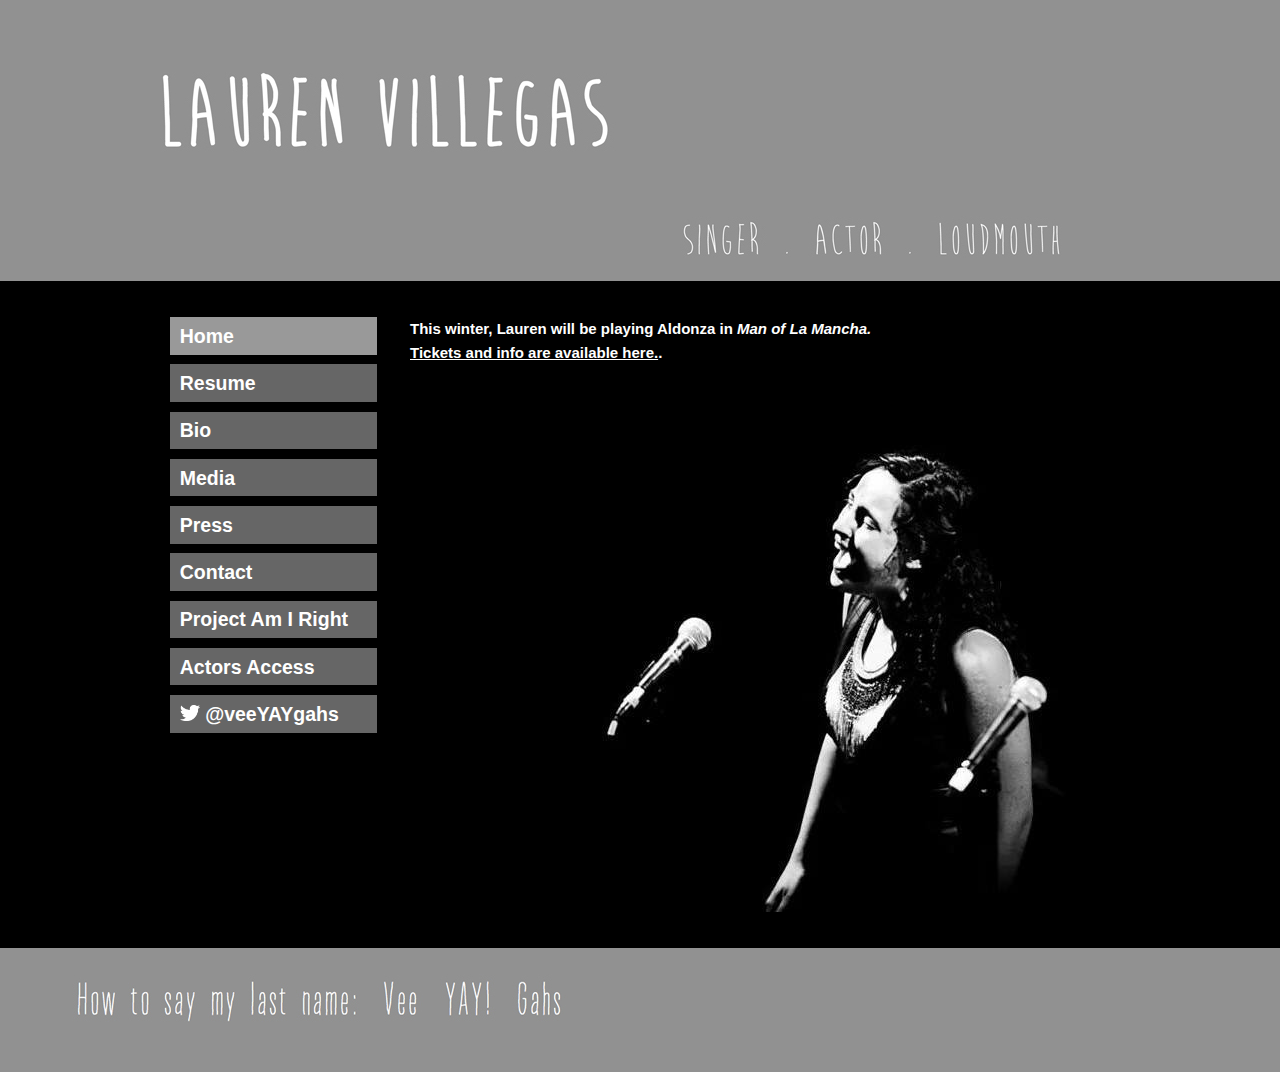
==== commit 656da212: "arizona theatre" ====
--- a/index.html
+++ b/index.html
@@ -1,103 +1,103 @@
-<!DOCTYPE html>
-<html lang="en">
-<head>
-<meta charset="utf-8" />
-<meta name="description" content="Lauren Villegas &mdash; Actor, Singer, Performer">
-<meta name="keywords" content="singer, actor, actresses, mezzo">
-<link rel="shortcut icon" href="favicon.ico"/>
-<title>Lauren Villegas &mdash; Actor, Singer, Performer</title>
-
-<link rel="stylesheet" href="css/bootstrap-1.0.0.css" />
-<link rel="stylesheet" href="css/960_12_col.css" />
-<link rel="stylesheet" href="css/chosen.css" />
-
-<!--[if lt IE 9]>
-<script src="http://ie7-js.googlecode.com/svn/version/2.1(beta4)/IE9.js"></script>
-<![endif]-->
-<script src="js/libs/modernizr-2.0.6.min.js"></script>
-
-</head>
-<body>
-
-
-  <div id="header">
-	<div class="container_12">
-		<p></p>		  
-	</div>
-	<!-- end .container_12 -->
-  </div>
-  <div class="clear"></div>
-
-<body>
-  <div id="header">
-	<div class="container_12">
-		    <a href="index.html"><img src="img/lv.jpg"></a>
-	</div>
-	<!-- end .container_12 -->
-  </div>
-  <div class="clear"></div>
-
-
-
-
-  <!--<div  id="main" class="container_12">
-  	<div class="grid_12 feature">
-  	<br/><br/><img src="img/lv_banner_4.jpg" alt="Lauren Villegas">
-		</div>
-		</div>-->
-                        
-	
-  	</div>
-  	
- <div id="main" class="container_12">
-  	<div class="grid_9 prefix_3">
-	  	<h2></h2>
-  	</div>
-  	<div class="clear"></div>	  	
-  	<div class="grid_3">
-  		<ul class="unstyled side-nav">
-  			<li class="active">Home</li>
-  			<li><a href="resume.html">Resume</a></li>
-            <li><a href="bio.html">Bio</a></li>
-			<li><a href="media.html">Media</a></li>
-            <li><a href="press.html">Press</a></li>
-  			<li><a href="contact.html">Contact</a></li>
-            <li><a href="pair.html">Project Am I Right</a></li>
-            <li><a href="http://resumes.actorsaccess.com/laurenvillegas">Actors Access</a></li>
-            <li><a href="http://twitter.com/VeeYAYGahs"><img src="img/twitter_white.png" width="20px"> @veeYAYgahs</a></li>
-            <br/><br/>
-  		</ul>
-  	</div>
-  	<div class="grid_9">
-        <div><h4><font color=#FFFFFF>Lauren is currently continuing her <em>In the Heights</em> run as everyone's favorite hairstylist and chismosa, Daniela. <a href="https://victoriatheatre.com/shows/in-the-heights/"><u>Click here for tickets and info</u></a>.</font></h4>
-		</div>
-        <img src="img/lv_banner_6.jpg" alt="Lauren Villegas" align="right"><br /><h3><br />
-            <!--<h3><font color=#FFFFFF>Lauren is currently making her Off-Broadway debut in Spamilton: An American Parody from the writer and creator of Forbidden Broadway. Visit <a href="http://www.spamilton.com"><u>www.spamilton.com</u></a> for more information and tickets.</font></h3><br />-->
-            </div>
-      </div><!-- END .container_12 -->
-<br /><br />
-<div id="footer">
-	  <div>
-		<a href="http://twitter.com/VeeYAYGahs"><img src="img/say_my_name.jpg"></a>
-		</div>	
-
-
-  </div>
-    
-    <script type="text/javascript">
-        
-        var _gaq = _gaq || [];
-        _gaq.push(['_setAccount', 'UA-39452061-1']);
-        _gaq.push(['_trackPageview']);
-        
-        (function() {
-         var ga = document.createElement('script'); ga.type = 'text/javascript'; ga.async = true;
-         ga.src = ('https:' == document.location.protocol ? 'https://ssl' : 'http://www') + '.google-analytics.com/ga.js';
-         var s = document.getElementsByTagName('script')[0]; s.parentNode.insertBefore(ga, s);
-         })();
-        
-        </script>
-
-
-</body>
-</html>
+<!DOCTYPE html>
+<html lang="en">
+<head>
+<meta charset="utf-8" />
+<meta name="description" content="Lauren Villegas &mdash; Actor, Singer, Performer">
+<meta name="keywords" content="singer, actor, actresses, mezzo">
+<link rel="shortcut icon" href="favicon.ico"/>
+<title>Lauren Villegas &mdash; Actor, Singer, Performer</title>
+
+<link rel="stylesheet" href="css/bootstrap-1.0.0.css" />
+<link rel="stylesheet" href="css/960_12_col.css" />
+<link rel="stylesheet" href="css/chosen.css" />
+
+<!--[if lt IE 9]>
+<script src="http://ie7-js.googlecode.com/svn/version/2.1(beta4)/IE9.js"></script>
+<![endif]-->
+<script src="js/libs/modernizr-2.0.6.min.js"></script>
+
+</head>
+<body>
+
+
+  <div id="header">
+	<div class="container_12">
+		<p></p>		  
+	</div>
+	<!-- end .container_12 -->
+  </div>
+  <div class="clear"></div>
+
+<body>
+  <div id="header">
+	<div class="container_12">
+		    <a href="index.html"><img src="img/lv.jpg"></a>
+	</div>
+	<!-- end .container_12 -->
+  </div>
+  <div class="clear"></div>
+
+
+
+
+  <!--<div  id="main" class="container_12">
+  	<div class="grid_12 feature">
+  	<br/><br/><img src="img/lv_banner_4.jpg" alt="Lauren Villegas">
+		</div>
+		</div>-->
+                        
+	
+  	</div>
+  	
+ <div id="main" class="container_12">
+  	<div class="grid_9 prefix_3">
+	  	<h2></h2>
+  	</div>
+  	<div class="clear"></div>	  	
+  	<div class="grid_3">
+  		<ul class="unstyled side-nav">
+  			<li class="active">Home</li>
+  			<li><a href="resume.html">Resume</a></li>
+            <li><a href="bio.html">Bio</a></li>
+			<li><a href="media.html">Media</a></li>
+            <li><a href="press.html">Press</a></li>
+  			<li><a href="contact.html">Contact</a></li>
+            <li><a href="pair.html">Project Am I Right</a></li>
+            <li><a href="http://resumes.actorsaccess.com/laurenvillegas">Actors Access</a></li>
+            <li><a href="http://twitter.com/VeeYAYGahs"><img src="img/twitter_white.png" width="20px"> @veeYAYgahs</a></li>
+            <br/><br/>
+  		</ul>
+  	</div>
+  	<div class="grid_9">
+        <div><h4><font color=#FFFFFF>This winter, Lauren will be playing Aldonza in <em>Man of La Mancha.</em><br /><a href="http://www.arizonatheatre.org/show/man-of-la-mancha/"><u>Tickets and info are available here.</u></a>.</font></h4>
+		</div>
+        <img src="img/lv_banner_6.jpg" alt="Lauren Villegas" align="right"><br /><h3><br />
+            <!--<h3><font color=#FFFFFF>Lauren is currently making her Off-Broadway debut in Spamilton: An American Parody from the writer and creator of Forbidden Broadway. Visit <a href="http://www.spamilton.com"><u>www.spamilton.com</u></a> for more information and tickets.</font></h3><br />-->
+            </div>
+      </div><!-- END .container_12 -->
+<br /><br />
+<div id="footer">
+	  <div>
+		<a href="http://twitter.com/VeeYAYGahs"><img src="img/say_my_name.jpg"></a>
+		</div>	
+
+
+  </div>
+    
+    <script type="text/javascript">
+        
+        var _gaq = _gaq || [];
+        _gaq.push(['_setAccount', 'UA-39452061-1']);
+        _gaq.push(['_trackPageview']);
+        
+        (function() {
+         var ga = document.createElement('script'); ga.type = 'text/javascript'; ga.async = true;
+         ga.src = ('https:' == document.location.protocol ? 'https://ssl' : 'http://www') + '.google-analytics.com/ga.js';
+         var s = document.getElementsByTagName('script')[0]; s.parentNode.insertBefore(ga, s);
+         })();
+        
+        </script>
+
+
+</body>
+</html>
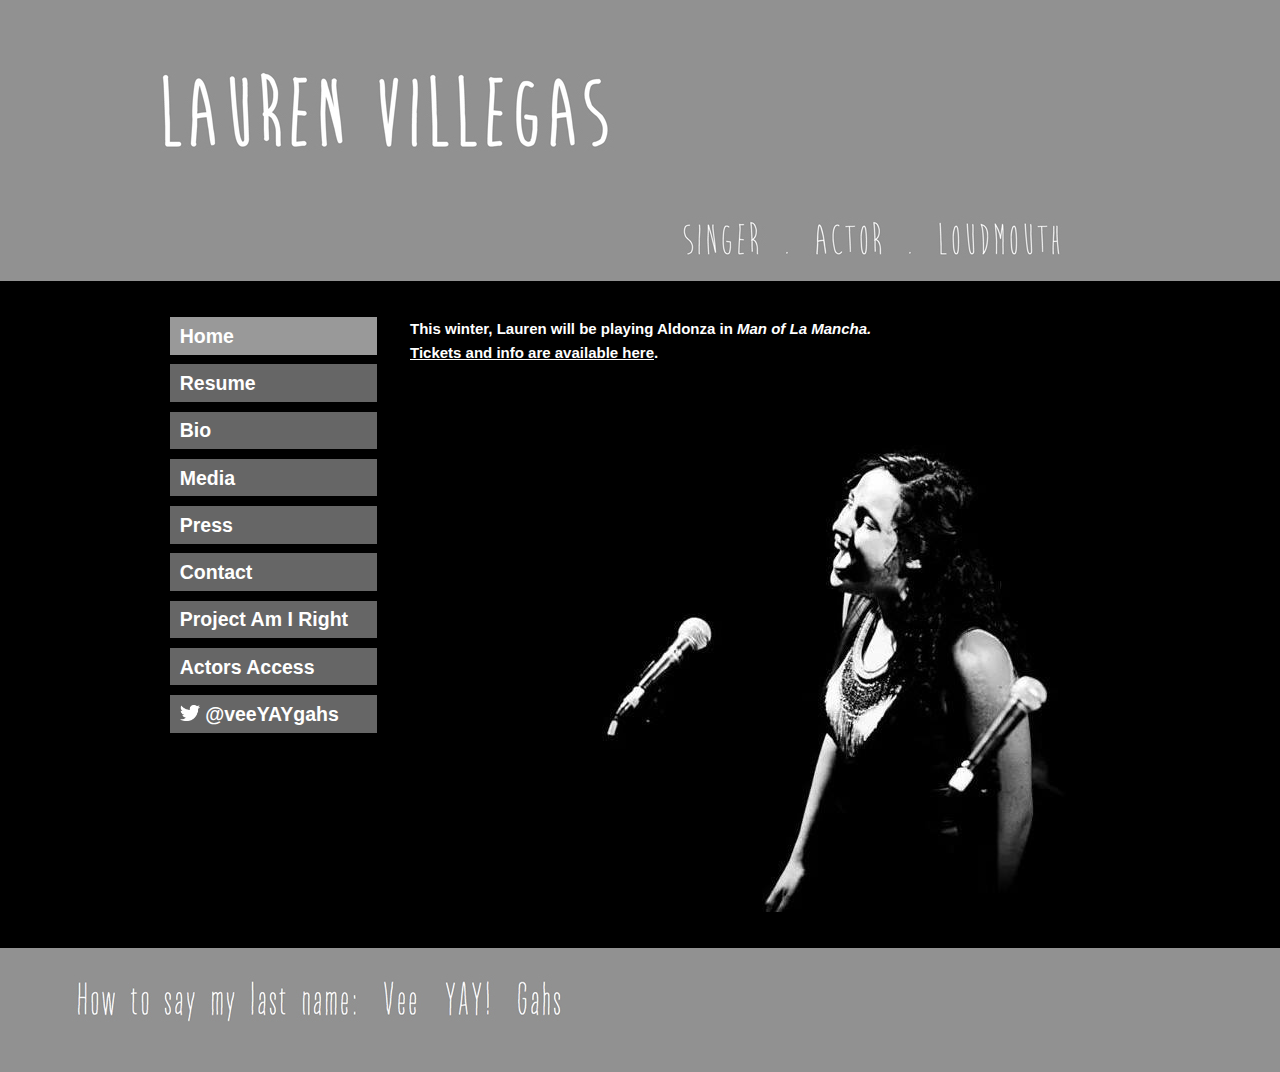
==== commit 2633a8ca: "removed that dot" ====
--- a/index.html
+++ b/index.html
@@ -69,7 +69,7 @@
   		</ul>
   	</div>
   	<div class="grid_9">
-        <div><h4><font color=#FFFFFF>This winter, Lauren will be playing Aldonza in <em>Man of La Mancha.</em><br /><a href="http://www.arizonatheatre.org/show/man-of-la-mancha/"><u>Tickets and info are available here.</u></a>.</font></h4>
+        <div><h4><font color=#FFFFFF>This winter, Lauren will be playing Aldonza in <em>Man of La Mancha.</em><br /><a href="http://www.arizonatheatre.org/show/man-of-la-mancha/"><u>Tickets and info are available here</u></a>.</font></h4>
 		</div>
         <img src="img/lv_banner_6.jpg" alt="Lauren Villegas" align="right"><br /><h3><br />
             <!--<h3><font color=#FFFFFF>Lauren is currently making her Off-Broadway debut in Spamilton: An American Parody from the writer and creator of Forbidden Broadway. Visit <a href="http://www.spamilton.com"><u>www.spamilton.com</u></a> for more information and tickets.</font></h3><br />-->
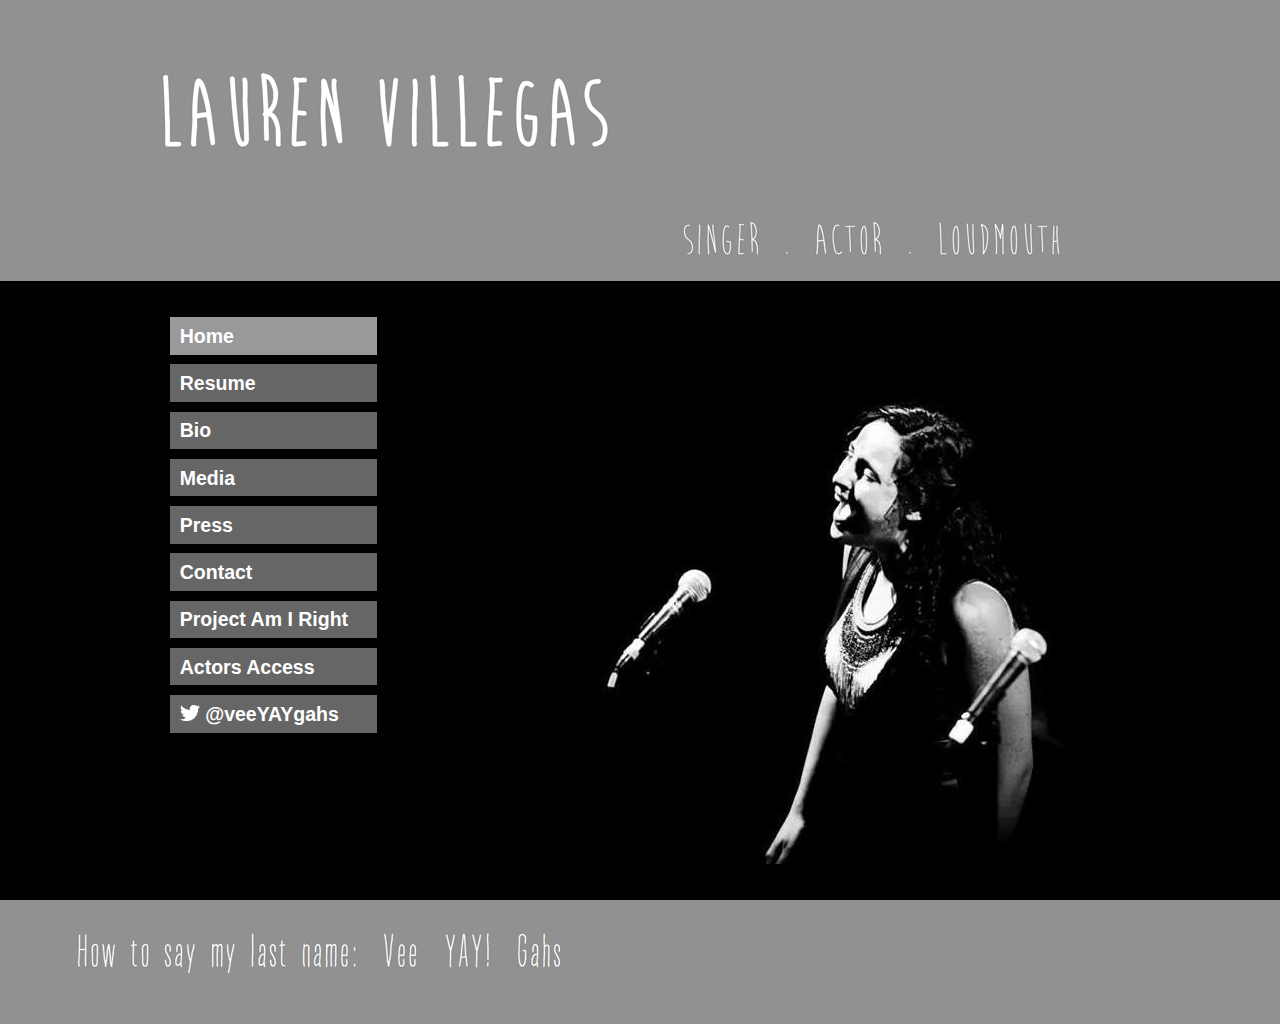
==== commit 5dca2170: "clean front page" ====
--- a/index.html
+++ b/index.html
@@ -69,8 +69,6 @@
   		</ul>
   	</div>
   	<div class="grid_9">
-        <div><h4><font color=#FFFFFF>This winter, Lauren will be playing Aldonza in <em>Man of La Mancha.</em><br /><a href="http://www.arizonatheatre.org/show/man-of-la-mancha/"><u>Tickets and info are available here</u></a>.</font></h4>
-		</div>
         <img src="img/lv_banner_6.jpg" alt="Lauren Villegas" align="right"><br /><h3><br />
             <!--<h3><font color=#FFFFFF>Lauren is currently making her Off-Broadway debut in Spamilton: An American Parody from the writer and creator of Forbidden Broadway. Visit <a href="http://www.spamilton.com"><u>www.spamilton.com</u></a> for more information and tickets.</font></h3><br />-->
             </div>
